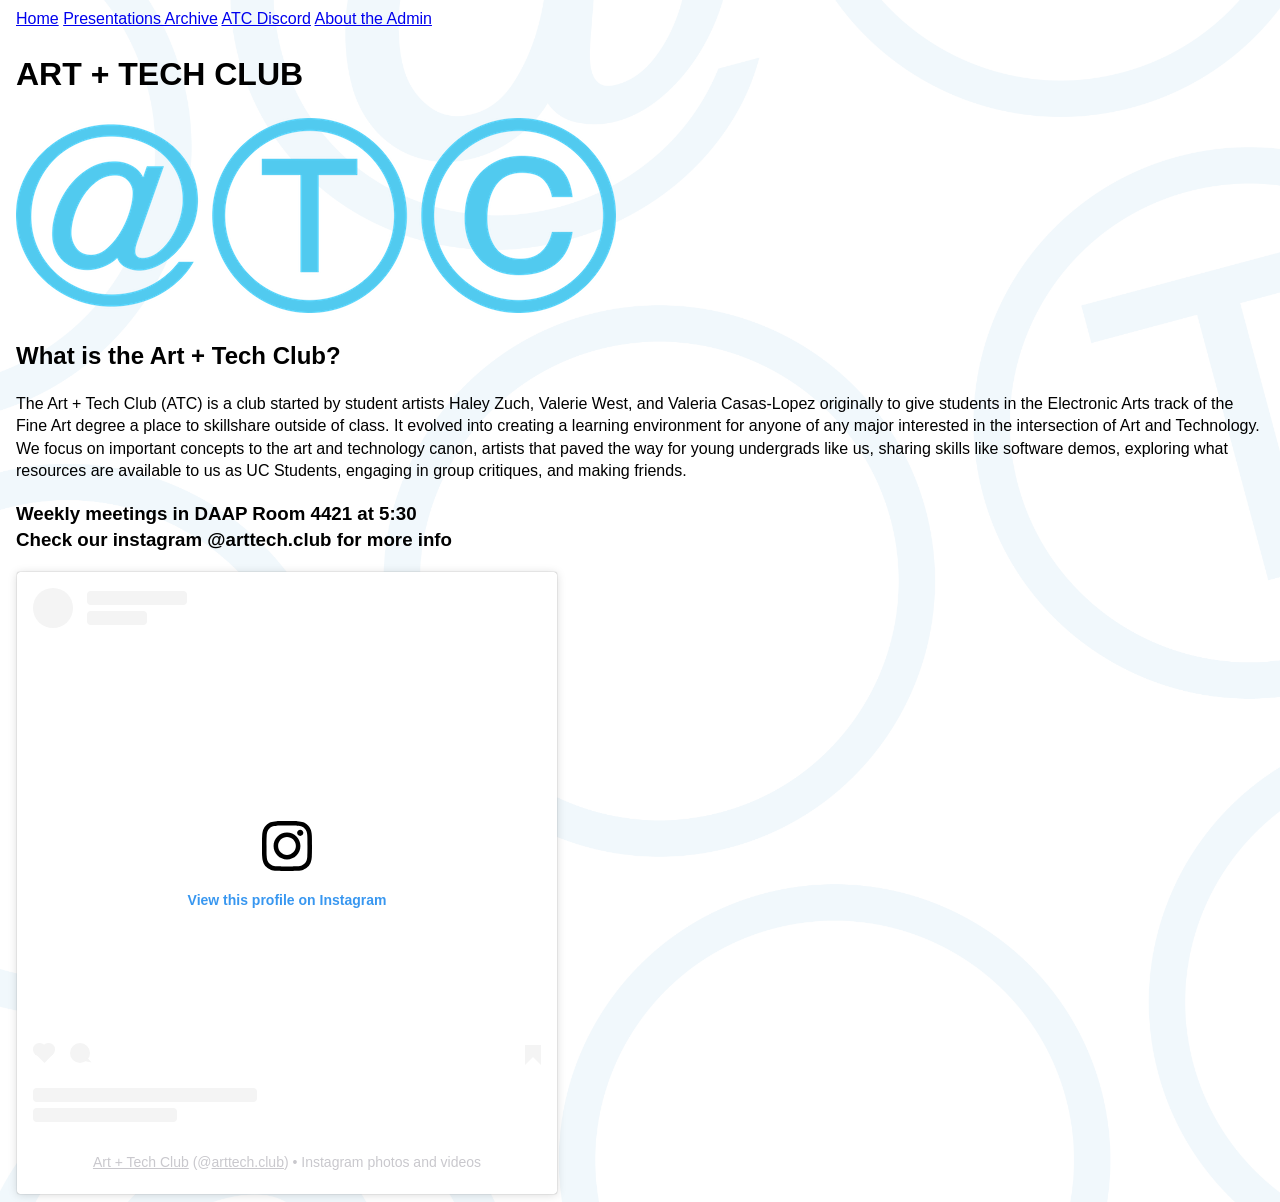
==== index.html @ 51775b5d "making it good" ====
<!DOCTYPE html>
<html lang="en">
<head>
    <meta charset="UTF-8">
    <meta name="viewport" content="width=device-width, initial-scale=1.0">
    <title>ATC</title>
    <link rel="stylesheet" href="reset.css">
    <link rel="stylesheet" href="styles.css">
</head>
<body>
<div class="page_organizer">
  <section class="grid-box">
    <a href="index.html" class="box">Home</a>
    <a href="presentations.html" class="box">Presentations Archive</a>
    <a href="discord.html" class="box">ATC Discord</a>
    <a href="admin.html" class="box">About the Admin</a>
  </section>
</div>

        <h1>ART + TECH CLUB</h1>
<div class="header_img">
    <img src="arttechclublogo.png">
</div>
    <h2>What is the Art + Tech Club?</h2>
    <p>The Art + Tech Club (ATC) is a club started by student artists Haley Zuch, Valerie West, and Valeria Casas-Lopez originally to give students in the Electronic Arts track of the Fine Art degree a place to skillshare outside of class. It evolved into creating a learning environment for anyone of any major interested in the intersection of Art and Technology. We focus on important concepts to the art and technology canon, artists that paved the way for young undergrads like us, sharing skills like software demos, exploring what resources are available to us as UC Students, engaging in group critiques, and making friends. </p>
    
    <nav>


<h3>Weekly meetings in DAAP Room 4421 at 5:30 <br> Check our instagram @arttech.club for more info
</h3>
<div class="instagram-embed">
<blockquote class="instagram-media" data-instgrm-permalink="https://www.instagram.com/arttech.club/?utm_source=ig_embed&amp;utm_campaign=loading" data-instgrm-version="14" style=" background:#FFF; border:0; border-radius:3px; box-shadow:0 0 1px 0 rgba(0,0,0,0.5),0 1px 10px 0 rgba(0,0,0,0.15); margin: 1px; max-width:540px; min-width:326px; padding:0; width:99.375%; width:-webkit-calc(100% - 2px); width:calc(100% - 2px);"><div style="padding:16px;"> <a href="https://www.instagram.com/arttech.club/?utm_source=ig_embed&amp;utm_campaign=loading" style=" background:#FFFFFF; line-height:0; padding:0 0; text-align:center; text-decoration:none; width:100%;" target="_blank"> <div style=" display: flex; flex-direction: row; align-items: center;"> <div style="background-color: #F4F4F4; border-radius: 50%; flex-grow: 0; height: 40px; margin-right: 14px; width: 40px;"></div> <div style="display: flex; flex-direction: column; flex-grow: 1; justify-content: center;"> <div style=" background-color: #F4F4F4; border-radius: 4px; flex-grow: 0; height: 14px; margin-bottom: 6px; width: 100px;"></div> <div style=" background-color: #F4F4F4; border-radius: 4px; flex-grow: 0; height: 14px; width: 60px;"></div></div></div><div style="padding: 19% 0;"></div> <div style="display:block; height:50px; margin:0 auto 12px; width:50px;"><svg width="50px" height="50px" viewBox="0 0 60 60" version="1.1" xmlns="https://www.w3.org/2000/svg" xmlns:xlink="https://www.w3.org/1999/xlink"><g stroke="none" stroke-width="1" fill="none" fill-rule="evenodd"><g transform="translate(-511.000000, -20.000000)" fill="#000000"><g><path d="M556.869,30.41 C554.814,30.41 553.148,32.076 553.148,34.131 C553.148,36.186 554.814,37.852 556.869,37.852 C558.924,37.852 560.59,36.186 560.59,34.131 C560.59,32.076 558.924,30.41 556.869,30.41 M541,60.657 C535.114,60.657 530.342,55.887 530.342,50 C530.342,44.114 535.114,39.342 541,39.342 C546.887,39.342 551.658,44.114 551.658,50 C551.658,55.887 546.887,60.657 541,60.657 M541,33.886 C532.1,33.886 524.886,41.1 524.886,50 C524.886,58.899 532.1,66.113 541,66.113 C549.9,66.113 557.115,58.899 557.115,50 C557.115,41.1 549.9,33.886 541,33.886 M565.378,62.101 C565.244,65.022 564.756,66.606 564.346,67.663 C563.803,69.06 563.154,70.057 562.106,71.106 C561.058,72.155 560.06,72.803 558.662,73.347 C557.607,73.757 556.021,74.244 553.102,74.378 C549.944,74.521 548.997,74.552 541,74.552 C533.003,74.552 532.056,74.521 528.898,74.378 C525.979,74.244 524.393,73.757 523.338,73.347 C521.94,72.803 520.942,72.155 519.894,71.106 C518.846,70.057 518.197,69.06 517.654,67.663 C517.244,66.606 516.755,65.022 516.623,62.101 C516.479,58.943 516.448,57.996 516.448,50 C516.448,42.003 516.479,41.056 516.623,37.899 C516.755,34.978 517.244,33.391 517.654,32.338 C518.197,30.938 518.846,29.942 519.894,28.894 C520.942,27.846 521.94,27.196 523.338,26.654 C524.393,26.244 525.979,25.756 528.898,25.623 C532.057,25.479 533.004,25.448 541,25.448 C548.997,25.448 549.943,25.479 553.102,25.623 C556.021,25.756 557.607,26.244 558.662,26.654 C560.06,27.196 561.058,27.846 562.106,28.894 C563.154,29.942 563.803,30.938 564.346,32.338 C564.756,33.391 565.244,34.978 565.378,37.899 C565.522,41.056 565.552,42.003 565.552,50 C565.552,57.996 565.522,58.943 565.378,62.101 M570.82,37.631 C570.674,34.438 570.167,32.258 569.425,30.349 C568.659,28.377 567.633,26.702 565.965,25.035 C564.297,23.368 562.623,22.342 560.652,21.575 C558.743,20.834 556.562,20.326 553.369,20.18 C550.169,20.033 549.148,20 541,20 C532.853,20 531.831,20.033 528.631,20.18 C525.438,20.326 523.257,20.834 521.349,21.575 C519.376,22.342 517.703,23.368 516.035,25.035 C514.368,26.702 513.342,28.377 512.574,30.349 C511.834,32.258 511.326,34.438 511.181,37.631 C511.035,40.831 511,41.851 511,50 C511,58.147 511.035,59.17 511.181,62.369 C511.326,65.562 511.834,67.743 512.574,69.651 C513.342,71.625 514.368,73.296 516.035,74.965 C517.703,76.634 519.376,77.658 521.349,78.425 C523.257,79.167 525.438,79.673 528.631,79.82 C531.831,79.965 532.853,80.001 541,80.001 C549.148,80.001 550.169,79.965 553.369,79.82 C556.562,79.673 558.743,79.167 560.652,78.425 C562.623,77.658 564.297,76.634 565.965,74.965 C567.633,73.296 568.659,71.625 569.425,69.651 C570.167,67.743 570.674,65.562 570.82,62.369 C570.966,59.17 571,58.147 571,50 C571,41.851 570.966,40.831 570.82,37.631"></path></g></g></g></svg></div><div style="padding-top: 8px;"> <div style=" color:#3897f0; font-family:Arial,sans-serif; font-size:14px; font-style:normal; font-weight:550; line-height:18px;">View this profile on Instagram</div></div><div style="padding: 12.5% 0;"></div> <div style="display: flex; flex-direction: row; margin-bottom: 14px; align-items: center;"><div> <div style="background-color: #F4F4F4; border-radius: 50%; height: 12.5px; width: 12.5px; transform: translateX(0px) translateY(7px);"></div> <div style="background-color: #F4F4F4; height: 12.5px; transform: rotate(-45deg) translateX(3px) translateY(1px); width: 12.5px; flex-grow: 0; margin-right: 14px; margin-left: 2px;"></div> <div style="background-color: #F4F4F4; border-radius: 50%; height: 12.5px; width: 12.5px; transform: translateX(9px) translateY(-18px);"></div></div><div style="margin-left: 8px;"> <div style=" background-color: #F4F4F4; border-radius: 50%; flex-grow: 0; height: 20px; width: 20px;"></div> <div style=" width: 0; height: 0; border-top: 2px solid transparent; border-left: 6px solid #f4f4f4; border-bottom: 2px solid transparent; transform: translateX(16px) translateY(-4px) rotate(30deg)"></div></div><div style="margin-left: auto;"> <div style=" width: 0px; border-top: 8px solid #F4F4F4; border-right: 8px solid transparent; transform: translateY(16px);"></div> <div style=" background-color: #F4F4F4; flex-grow: 0; height: 12px; width: 16px; transform: translateY(-4px);"></div> <div style=" width: 0; height: 0; border-top: 8px solid #F4F4F4; border-left: 8px solid transparent; transform: translateY(-4px) translateX(8px);"></div></div></div> <div style="display: flex; flex-direction: column; flex-grow: 1; justify-content: center; margin-bottom: 24px;"> <div style=" background-color: #F4F4F4; border-radius: 4px; flex-grow: 0; height: 14px; margin-bottom: 6px; width: 224px;"></div> <div style=" background-color: #F4F4F4; border-radius: 4px; flex-grow: 0; height: 14px; width: 144px;"></div></div></a><p style=" color:#c9c8cd; font-family:Arial,sans-serif; font-size:14px; line-height:17px; margin-bottom:0; margin-top:8px; overflow:hidden; padding:8px 0 7px; text-align:center; text-overflow:ellipsis; white-space:nowrap;"><a href="https://www.instagram.com/arttech.club/?utm_source=ig_embed&amp;utm_campaign=loading" style=" color:#c9c8cd; font-family:Arial,sans-serif; font-size:14px; font-style:normal; font-weight:normal; line-height:17px;" target="_blank">Art + Tech Club</a> (@<a href="https://www.instagram.com/arttech.club/?utm_source=ig_embed&amp;utm_campaign=loading" style=" color:#c9c8cd; font-family:Arial,sans-serif; font-size:14px; font-style:normal; font-weight:normal; line-height:17px;" target="_blank">arttech.club</a>) • Instagram photos and videos</p></div></blockquote>
<script async src="//www.instagram.com/embed.js"></script>
</div>
</nav>
</body>
</html>
---- styles.css ----
body {
  font-family: Helvetica, Arial sans-serif;
  line-height: 1.4;
  background-image: url('atc_background.png');
  background-size: cover;
  background-repeat: repeat;
  background-position: center;
  padding: 0 0.5rem;
}

.wrapper {
  max-width: 1500px;
  margin: 2rem auto;
  background-color: rgba(8
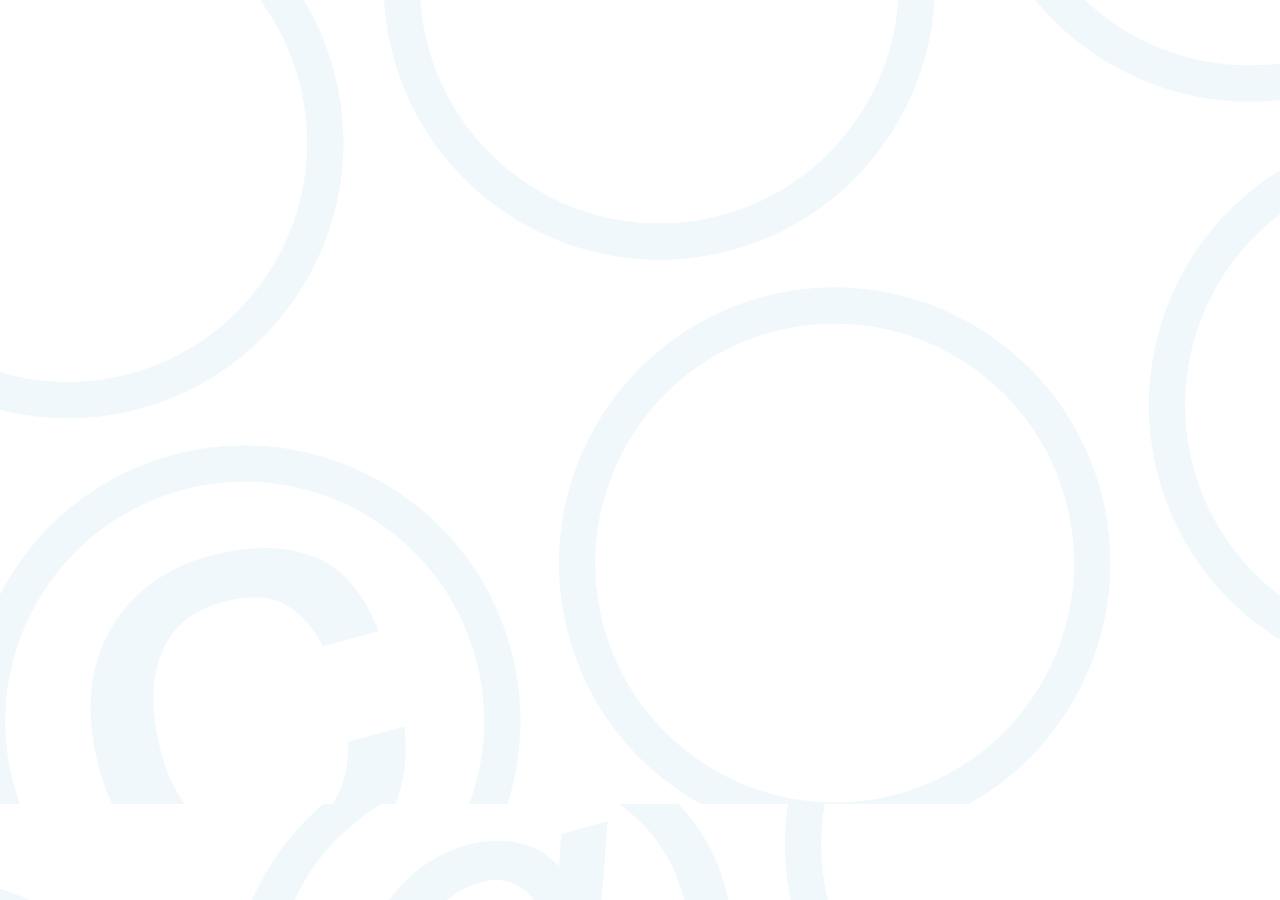
==== commit 4856ba4f: "finishing touches" ====
--- a/index.html
+++ b/index.html
@@ -9,30 +9,4 @@
 </head>
 <body>
 <div class="page_organizer">
-  <section class="grid-box">
-    <a href="index.html" class="box">Home</a>
-    <a href="presentations.html" class="box">Presentations Archive</a>
-    <a href="discord.html" class="box">ATC Discord</a>
-    <a href="admin.html" class="box">About the Admin</a>
-  </section>
-</div>
-
-        <h1>ART + TECH CLUB</h1>
-<div class="header_img">
-    <img src="arttechclublogo.png">
-</div>
-    <h2>What is the Art + Tech Club?</h2>
-    <p>The Art + Tech Club (ATC) is a club started by student artists Haley Zuch, Valerie West, and Valeria Casas-Lopez originally to give students in the Electronic Arts track of the Fine Art degree a place to skillshare outside of class. It evolved into creating a learning environment for anyone of any major interested in the intersection of Art and Technology. We focus on important concepts to the art and technology canon, artists that paved the way for young undergrads like us, sharing skills like software demos, exploring what resources are available to us as UC Students, engaging in group critiques, and making friends. </p>
-    
-    <nav>
-
-
-<h3>Weekly meetings in DAAP Room 4421 at 5:30 <br> Check our instagram @arttech.club for more info
-</h3>
-<div class="instagram-embed">
-<blockquote class="instagram-media" data-instgrm-permalink="https://www.instagram.com/arttech.club/?utm_source=ig_embed&amp;utm_campaign=loading" data-instgrm-version="14" style=" background:#FFF; border:0; border-radius:3px; box-shadow:0 0 1px 0 rgba(0,0,0,0.5),0 1px 10px 0 rgba(0,0,0,0.15); margin: 1px; max-width:540px; min-width:326px; padding:0; width:99.375%; width:-webkit-calc(100% - 2px); width:calc(100% - 2px);"><div style="padding:16px;"> <a href="https://www.instagram.com/arttech.club/?utm_source=ig_embed&amp;utm_campaign=loading" style=" background:#FFFFFF; line-height:0; padding:0 0; text-align:center; text-decoration:none; width:100%;" target="_blank"> <div style=" display: flex; flex-direction: row; align-items: center;"> <div style="background-color: #F4F4F4; border-radius: 50%; flex-grow: 0; height: 40px; margin-right: 14px; width: 40px;"></div> <div style="display: flex; flex-direction: column; flex-grow: 1; justify-content: center;"> <div style=" background-color: #F4F4F4; border-radius: 4px; flex-grow: 0; height: 14px; margin-bottom: 6px; width: 100px;"></div> <div style=" background-color: #F4F4F4; border-radius: 4px; flex-grow: 0; height: 14px; width: 60px;"></div></div></div><div style="padding: 19% 0;"></div> <div style="display:block; height:50px; margin:0 auto 12px; width:50px;"><svg width="50px" height="50px" viewBox="0 0 60 60" version="1.1" xmlns="https://www.w3.org/2000/svg" xmlns:xlink="https://www.w3.org/1999/xlink"><g stroke="none" stroke-width="1" fill="none" fill-rule="evenodd"><g transform="translate(-511.000000, -20.000000)" fill="#000000"><g><path d="M556.869,30.41 C554.814,30.41 553.148,32.076 553.148,34.131 C553.148,36.186 554.814,37.852 556.869,37.852 C558.924,37.852 560.59,36.186 560.59,34.131 C560.59,32.076 558.924,30.41 556.869,30.41 M541,60.657 C535.114,60.657 530.342,55.887 530.342,50 C530.342,44.114 535.114,39.342 541,39.342 C546.887,39.342 551.658,44.114 551.658,50 C551.658,55.887 546.887,60.657 541,60.657 M541,33.886 C532.1,33.886 524.886,41.1 524.886,50 C524.886,58.899 532.1,66.113 541,66.113 C549.9,66.113 557.115,58.899 557.115,50 C557.115,41.1 549.9,33.886 541,33.886 M565.378,62.101 C565.244,65.022 564.756,66.606 564.346,67.663 C563.803,69.06 563.154,70.057 562.106,71.106 C561.058,72.155 560.06,72.803 558.662,73.347 C557.607,73.757 556.021,74.244 553.102,74.378 C549.944,74.521 548.997,74.552 541,74.552 C533.003,74.552 532.056,74.521 528.898,74.378 C525.979,74.244 524.393,73.757 523.338,73.347 C521.94,72.803 520.942,72.155 519.894,71.106 C518.846,70.057 518.197,69.06 517.654,67.663 C517.244,66.606 516.755,65.022 516.623,62.101 C516.479,58.943 516.448,57.996 516.448,50 C516.448,42.003 516.479,41.056 516.623,37.899 C516.755,34.978 517.244,33.391 517.654,32.338 C518.197,30.938 518.846,29.942 519.894,28.894 C520.942,27.846 521.94,27.196 523.338,26.654 C524.393,26.244 525.979,25.756 528.898,25.623 C532.057,25.479 533.004,25.448 541,25.448 C548.997,25.448 549.943,25.479 553.102,25.623 C556.021,25.756 557.607,26.244 558.662,26.654 C560.06,27.196 561.058,27.846 562.106,28.894 C563.154,29.942 563.803,30.938 564.346,32.338 C564.756,33.391 565.244,34.978 565.378,37.899 C565.522,41.056 565.552,42.003 565.552,50 C565.552,57.996 565.522,58.943 565.378,62.101 M570.82,37.631 C570.674,34.438 570.167,32.258 569.425,30.349 C568.659,28.377 567.633,26.702 565.965,25.035 C564.297,23.368 562.623,22.342 560.652,21.575 C558.743,20.834 556.562,20.326 553.369,20.18 C550.169,20.033 549.148,20 541,20 C532.853,20 531.831,20.033 528.631,20.18 C525.438,20.326 523.257,20.834 521.349,21.575 C519.376,22.342 517.703,23.368 516.035,25.035 C514.368,26.702 513.342,28.377 512.574,30.349 C511.834,32.258 511.326,34.438 511.181,37.631 C511.035,40.831 511,41.851 511,50 C511,58.147 511.035,59.17 511.181,62.369 C511.326,65.562 511.834,67.743 512.574,69.651 C513.342,71.625 514.368,73.296 516.035,74.965 C517.703,76.634 519.376,77.658 521.349,78.425 C523.257,79.167 525.438,79.673 528.631,79.82 C531.831,79.965 532.853,80.001 541,80.001 C549.148,80.001 550.169,79.965 553.369,79.82 C556.562,79.673 558.743,79.167 560.652,78.425 C562.623,77.658 564.297,76.634 565.965,74.965 C567.633,73.296 568.659,71.625 569.425,69.651 C570.167,67.743 570.674,65.562 570.82,62.369 C570.966,59.17 571,58.147 571,50 C571,41.851 570.966,40.831 570.82,37.631"></path></g></g></g></svg></div><div style="padding-top: 8px;"> <div style=" color:#3897f0; font-family:Arial,sans-serif; font-size:14px; font-style:normal; font-weight:550; line-height:18px;">View this profile on Instagram</div></div><div style="padding: 12.5% 0;"></div> <div style="display: flex; flex-direction: row; margin-bottom: 14px; align-items: center;"><div> <div style="background-color: #F4F4F4; border-radius: 50%; height: 12.5px; width: 12.5px; transform: translateX(0px) translateY(7px);"></div> <div style="background-color: #F4F4F4; height: 12.5px; transform: rotate(-45deg) translateX(3px) translateY(1px); width: 12.5px; flex-grow: 0; margin-right: 14px; margin-left: 2px;"></div> <div style="background-color: #F4F4F4; border-radius: 50%; height: 12.5px; width: 12.5px; transform: translateX(9px) translateY(-18px);"></div></div><div style="margin-left: 8px;"> <div style=" background-color: #F4F4F4; border-radius: 50%; flex-grow: 0; height: 20px; width: 20px;"></div> <div style=" width: 0; height: 0; border-top: 2px solid transparent; border-left: 6px solid #f4f4f4; border-bottom: 2px solid transparent; transform: translateX(16px) translateY(-4px) rotate(30deg)"></div></div><div style="margin-left: auto;"> <div style=" width: 0px; border-top: 8px solid #F4F4F4; border-right: 8px solid transparent; transform: translateY(16px);"></div> <div style=" background-color: #F4F4F4; flex-grow: 0; height: 12px; width: 16px; transform: translateY(-4px);"></div> <div style=" width: 0; height: 0; border-top: 8px solid #F4F4F4; border-left: 8px solid transparent; transform: translateY(-4px) translateX(8px);"></div></div></div> <div style="display: flex; flex-direction: column; flex-grow: 1; justify-content: center; margin-bottom: 24px;"> <div style=" background-color: #F4F4F4; border-radius: 4px; flex-grow: 0; height: 14px; margin-bottom: 6px; width: 224px;"></div> <div style=" background-color: #F4F4F4; border-radius: 4px; flex-grow: 0; height: 14px; width: 144px;"></div></div></a><p style=" color:#c9c8cd; font-family:Arial,sans-serif; font-size:14px; line-height:17px; margin-bottom:0; margin-top:8px; overflow:hidden; padding:8px 0 7px; text-align:center; text-overflow:ellipsis; white-space:nowrap;"><a href="https://www.instagram.com/arttech.club/?utm_source=ig_embed&amp;utm_campaign=loading" style=" color:#c9c8cd; font-family:Arial,sans-serif; font-size:14px; font-style:normal; font-weight:normal; line-height:17px;" target="_blank">Art + Tech Club</a> (@<a href="https://www.instagram.com/arttech.club/?utm_source=ig_embed&amp;utm_campaign=loading" style=" color:#c9c8cd; font-family:Arial,sans-serif; font-size:14px; font-style:normal; font-weight:normal; line-height:17px;" target="_blank">arttech.club</a>) • Instagram photos and videos</p></div></blockquote>
-<script async src="//www.instagram.com/embed.js"></script>
-</div>
-</nav>
-</body>
-</html>+  <section class="grid-box
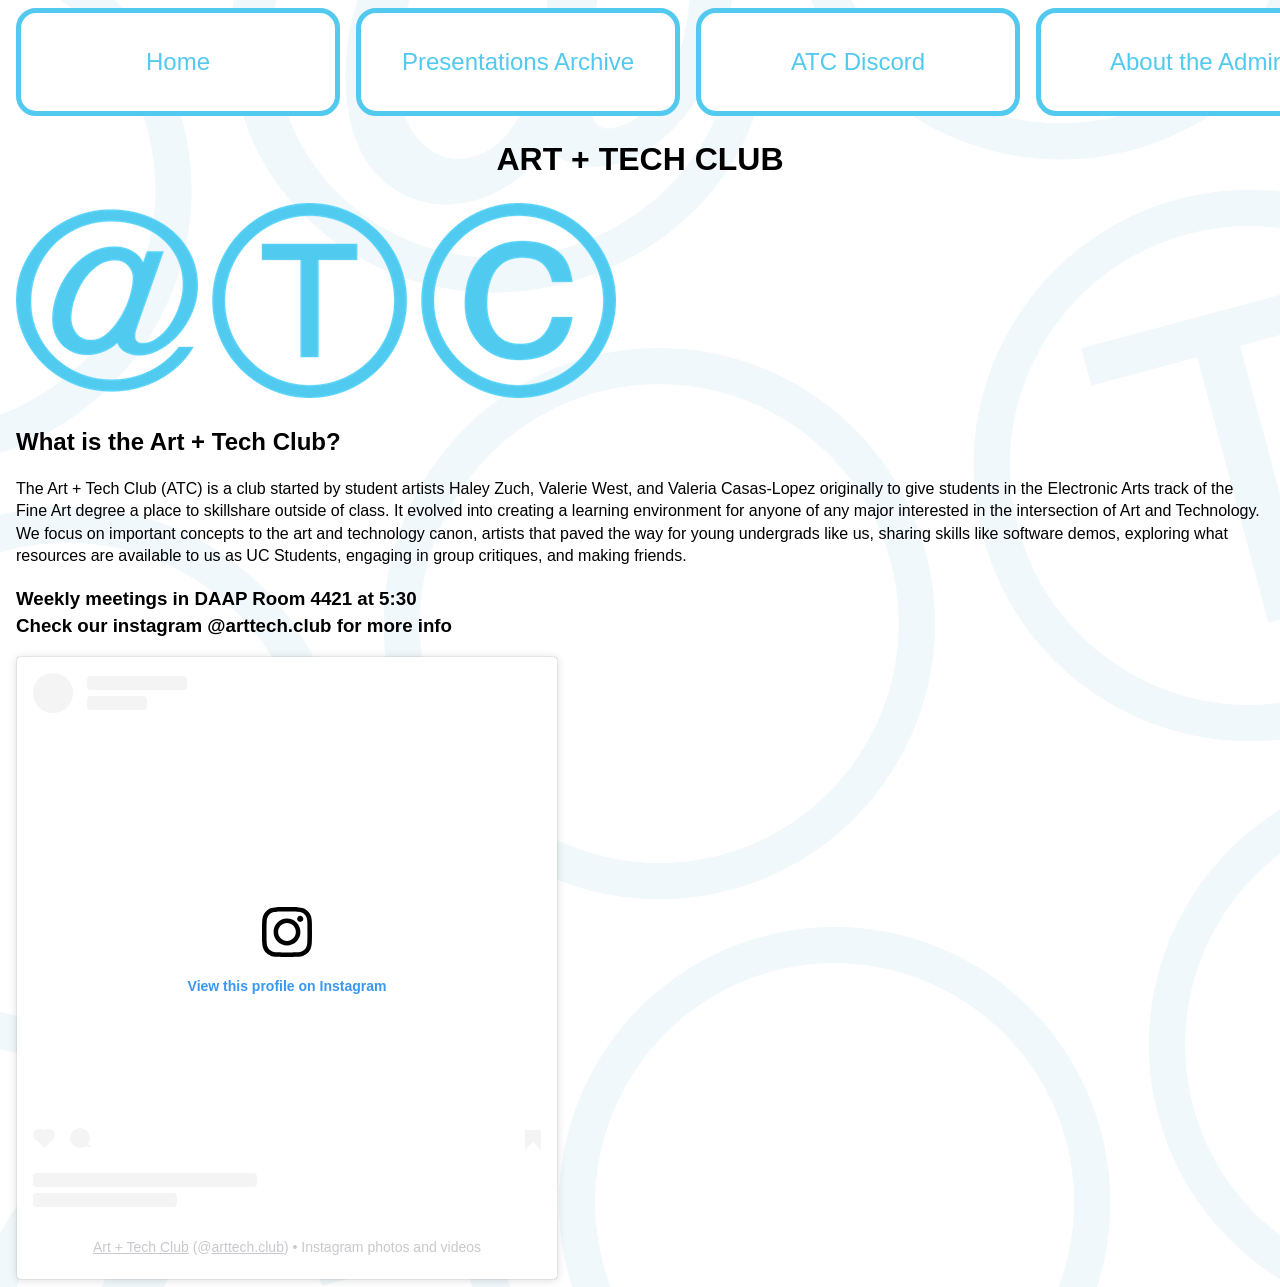
==== commit 979f33dc: "last" ====
--- a/index.html
+++ b/index.html
@@ -9,4 +9,30 @@
 </head>
 <body>
 <div class="page_organizer">
-  <section class="grid-box+  <section class="grid-box">
+    <a href="index.html" class="box">Home</a>
+    <a href="presentations.html" class="box">Presentations Archive</a>
+    <a href="discord.html" class="box">ATC Discord</a>
+    <a href="admin.html" class="box">About the Admin</a>
+  </section>
+</div>
+
+        <h1>ART + TECH CLUB</h1>
+<div class="header_img">
+    <img src="arttechclublogo.png">
+</div>
+    <h2>What is the Art + Tech Club?</h2>
+    <p>The Art + Tech Club (ATC) is a club started by student artists Haley Zuch, Valerie West, and Valeria Casas-Lopez originally to give students in the Electronic Arts track of the Fine Art degree a place to skillshare outside of class. It evolved into creating a learning environment for anyone of any major interested in the intersection of Art and Technology. We focus on important concepts to the art and technology canon, artists that paved the way for young undergrads like us, sharing skills like software demos, exploring what resources are available to us as UC Students, engaging in group critiques, and making friends. </p>
+    
+    <nav>
+
+
+<h3>Weekly meetings in DAAP Room 4421 at 5:30 <br> Check our instagram @arttech.club for more info
+</h3>
+<div class="instagram-embed">
+<blockquote class="instagram-media" data-instgrm-permalink="https://www.instagram.com/arttech.club/?utm_source=ig_embed&amp;utm_campaign=loading" data-instgrm-version="14" style=" background:#FFF; border:0; border-radius:3px; box-shadow:0 0 1px 0 rgba(0,0,0,0.5),0 1px 10px 0 rgba(0,0,0,0.15); margin: 1px; max-width:540px; min-width:326px; padding:0; width:99.375%; width:-webkit-calc(100% - 2px); width:calc(100% - 2px);"><div style="padding:16px;"> <a href="https://www.instagram.com/arttech.club/?utm_source=ig_embed&amp;utm_campaign=loading" style=" background:#FFFFFF; line-height:0; padding:0 0; text-align:center; text-decoration:none; width:100%;" target="_blank"> <div style=" display: flex; flex-direction: row; align-items: center;"> <div style="background-color: #F4F4F4; border-radius: 50%; flex-grow: 0; height: 40px; margin-right: 14px; width: 40px;"></div> <div style="display: flex; flex-direction: column; flex-grow: 1; justify-content: center;"> <div style=" background-color: #F4F4F4; border-radius: 4px; flex-grow: 0; height: 14px; margin-bottom: 6px; width: 100px;"></div> <div style=" background-color: #F4F4F4; border-radius: 4px; flex-grow: 0; height: 14px; width: 60px;"></div></div></div><div style="padding: 19% 0;"></div> <div style="display:block; height:50px; margin:0 auto 12px; width:50px;"><svg width="50px" height="50px" viewBox="0 0 60 60" version="1.1" xmlns="https://www.w3.org/2000/svg" xmlns:xlink="https://www.w3.org/1999/xlink"><g stroke="none" stroke-width="1" fill="none" fill-rule="evenodd"><g transform="translate(-511.000000, -20.000000)" fill="#000000"><g><path d="M556.869,30.41 C554.814,30.41 553.148,32.076 553.148,34.131 C553.148,36.186 554.814,37.852 556.869,37.852 C558.924,37.852 560.59,36.186 560.59,34.131 C560.59,32.076 558.924,30.41 556.869,30.41 M541,60.657 C535.114,60.657 530.342,55.887 530.342,50 C530.342,44.114 535.114,39.342 541,39.342 C546.887,39.342 551.658,44.114 551.658,50 C551.658,55.887 546.887,60.657 541,60.657 M541,33.886 C532.1,33.886 524.886,41.1 524.886,50 C524.886,58.899 532.1,66.113 541,66.113 C549.9,66.113 557.115,58.899 557.115,50 C557.115,41.1 549.9,33.886 541,33.886 M565.378,62.101 C565.244,65.022 564.756,66.606 564.346,67.663 C563.803,69.06 563.154,70.057 562.106,71.106 C561.058,72.155 560.06,72.803 558.662,73.347 C557.607,73.757 556.021,74.244 553.102,74.378 C549.944,74.521 548.997,74.552 541,74.552 C533.003,74.552 532.056,74.521 528.898,74.378 C525.979,74.244 524.393,73.757 523.338,73.347 C521.94,72.803 520.942,72.155 519.894,71.106 C518.846,70.057 518.197,69.06 517.654,67.663 C517.244,66.606 516.755,65.022 516.623,62.101 C516.479,58.943 516.448,57.996 516.448,50 C516.448,42.003 516.479,41.056 516.623,37.899 C516.755,34.978 517.244,33.391 517.654,32.338 C518.197,30.938 518.846,29.942 519.894,28.894 C520.942,27.846 521.94,27.196 523.338,26.654 C524.393,26.244 525.979,25.756 528.898,25.623 C532.057,25.479 533.004,25.448 541,25.448 C548.997,25.448 549.943,25.479 553.102,25.623 C556.021,25.756 557.607,26.244 558.662,26.654 C560.06,27.196 561.058,27.846 562.106,28.894 C563.154,29.942 563.803,30.938 564.346,32.338 C564.756,33.391 565.244,34.978 565.378,37.899 C565.522,41.056 565.552,42.003 565.552,50 C565.552,57.996 565.522,58.943 565.378,62.101 M570.82,37.631 C570.674,34.438 570.167,32.258 569.425,30.349 C568.659,28.377 567.633,26.702 565.965,25.035 C564.297,23.368 562.623,22.342 560.652,21.575 C558.743,20.834 556.562,20.326 553.369,20.18 C550.169,20.033 549.148,20 541,20 C532.853,20 531.831,20.033 528.631,20.18 C525.438,20.326 523.257,20.834 521.349,21.575 C519.376,22.342 517.703,23.368 516.035,25.035 C514.368,26.702 513.342,28.377 512.574,30.349 C511.834,32.258 511.326,34.438 511.181,37.631 C511.035,40.831 511,41.851 511,50 C511,58.147 511.035,59.17 511.181,62.369 C511.326,65.562 511.834,67.743 512.574,69.651 C513.342,71.625 514.368,73.296 516.035,74.965 C517.703,76.634 519.376,77.658 521.349,78.425 C523.257,79.167 525.438,79.673 528.631,79.82 C531.831,79.965 532.853,80.001 541,80.001 C549.148,80.001 550.169,79.965 553.369,79.82 C556.562,79.673 558.743,79.167 560.652,78.425 C562.623,77.658 564.297,76.634 565.965,74.965 C567.633,73.296 568.659,71.625 569.425,69.651 C570.167,67.743 570.674,65.562 570.82,62.369 C570.966,59.17 571,58.147 571,50 C571,41.851 570.966,40.831 570.82,37.631"></path></g></g></g></svg></div><div style="padding-top: 8px;"> <div style=" color:#3897f0; font-family:Arial,sans-serif; font-size:14px; font-style:normal; font-weight:550; line-height:18px;">View this profile on Instagram</div></div><div style="padding: 12.5% 0;"></div> <div style="display: flex; flex-direction: row; margin-bottom: 14px; align-items: center;"><div> <div style="background-color: #F4F4F4; border-radius: 50%; height: 12.5px; width: 12.5px; transform: translateX(0px) translateY(7px);"></div> <div style="background-color: #F4F4F4; height: 12.5px; transform: rotate(-45deg) translateX(3px) translateY(1px); width: 12.5px; flex-grow: 0; margin-right: 14px; margin-left: 2px;"></div> <div style="background-color: #F4F4F4; border-radius: 50%; height: 12.5px; width: 12.5px; transform: translateX(9px) translateY(-18px);"></div></div><div style="margin-left: 8px;"> <div style=" background-color: #F4F4F4; border-radius: 50%; flex-grow: 0; height: 20px; width: 20px;"></div> <div style=" width: 0; height: 0; border-top: 2px solid transparent; border-left: 6px solid #f4f4f4; border-bottom: 2px solid transparent; transform: translateX(16px) translateY(-4px) rotate(30deg)"></div></div><div style="margin-left: auto;"> <div style=" width: 0px; border-top: 8px solid #F4F4F4; border-right: 8px solid transparent; transform: translateY(16px);"></div> <div style=" background-color: #F4F4F4; flex-grow: 0; height: 12px; width: 16px; transform: translateY(-4px);"></div> <div style=" width: 0; height: 0; border-top: 8px solid #F4F4F4; border-left: 8px solid transparent; transform: translateY(-4px) translateX(8px);"></div></div></div> <div style="display: flex; flex-direction: column; flex-grow: 1; justify-content: center; margin-bottom: 24px;"> <div style=" background-color: #F4F4F4; border-radius: 4px; flex-grow: 0; height: 14px; margin-bottom: 6px; width: 224px;"></div> <div style=" background-color: #F4F4F4; border-radius: 4px; flex-grow: 0; height: 14px; width: 144px;"></div></div></a><p style=" color:#c9c8cd; font-family:Arial,sans-serif; font-size:14px; line-height:17px; margin-bottom:0; margin-top:8px; overflow:hidden; padding:8px 0 7px; text-align:center; text-overflow:ellipsis; white-space:nowrap;"><a href="https://www.instagram.com/arttech.club/?utm_source=ig_embed&amp;utm_campaign=loading" style=" color:#c9c8cd; font-family:Arial,sans-serif; font-size:14px; font-style:normal; font-weight:normal; line-height:17px;" target="_blank">Art + Tech Club</a> (@<a href="https://www.instagram.com/arttech.club/?utm_source=ig_embed&amp;utm_campaign=loading" style=" color:#c9c8cd; font-family:Arial,sans-serif; font-size:14px; font-style:normal; font-weight:normal; line-height:17px;" target="_blank">arttech.club</a>) • Instagram photos and videos</p></div></blockquote>
+<script async src="//www.instagram.com/embed.js"></script>
+</div>
+</nav>
+</body>
+</html>
--- a/styles.css
+++ b/styles.css
@@ -11,4 +11,59 @@
 .wrapper {
   max-width: 1500px;
   margin: 2rem auto;
-  background-color: rgba(8+  background-color: rgba(82, 201, 239, 1);
+  min-height: 100vh;
+  border-radius: 20px;
+  padding: 1rem 1rem;
+}
+
+.subwrap {
+  max-width: auto;
+  margin: 2rem auto;
+  background-color: rgba(255, 255, 255, 0.65);
+  min-height: auto;
+  border-radius: 20px;
+  padding: 1rem 1rem;
+  padding-left: 1rem;
+  padding-inline-start: 3ch;
+
+}
+
+h1 {
+  text-align: center;
+}
+
+.header_img {
+  display: block;
+  margin: 0 auto;
+}
+
+.page_organizer {
+  display: grid;
+  grid-template-columns: 3fr 1fr;
+  gap: 1rem;
+
+
+}
+
+.grid-box {
+  display: flex;
+  justify-content: center;
+  gap: 1rem;
+  width: fit-content;
+  margin: 0 auto;
+}
+
+.box {
+  width: 250px;
+  padding: 2rem;
+  background-color: rgba(255, 255, 255, 1);
+  text-align: center;
+  font-family: Arial, Helvetica, sans-serif;
+  font-size: x-large;
+  text-decoration: none;
+  color: rgba(82, 201, 239, 1);
+  border-radius: 20px;
+  border: 5px solid rgba(82, 201, 239, 1);
+}
+
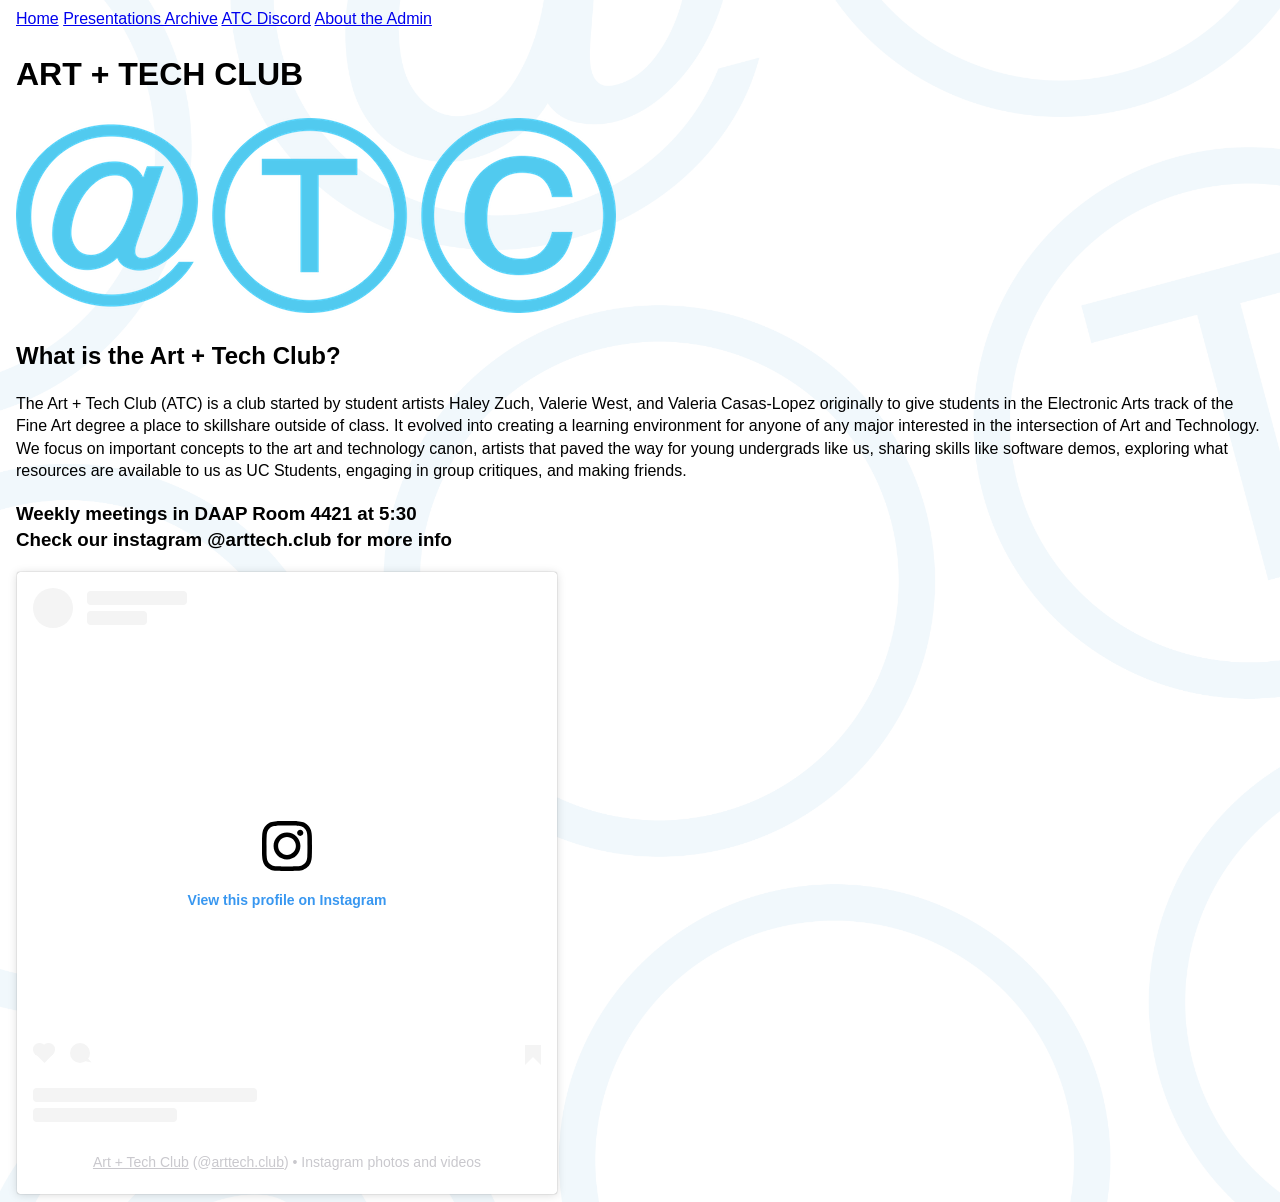
==== commit e97849e6: "final moments" ====
--- a/index.html
+++ b/index.html
@@ -8,6 +8,7 @@
     <link rel="stylesheet" href="styles.css">
 </head>
 <body>
+
 <div class="page_organizer">
   <section class="grid-box">
     <a href="index.html" class="box">Home</a>
@@ -16,16 +17,15 @@
     <a href="admin.html" class="box">About the Admin</a>
   </section>
 </div>
-
-        <h1>ART + TECH CLUB</h1>
-<div class="header_img">
+<main>
+<h1>ART + TECH CLUB</h1>
     <img src="arttechclublogo.png">
-</div>
     <h2>What is the Art + Tech Club?</h2>
     <p>The Art + Tech Club (ATC) is a club started by student artists Haley Zuch, Valerie West, and Valeria Casas-Lopez originally to give students in the Electronic Arts track of the Fine Art degree a place to skillshare outside of class. It evolved into creating a learning environment for anyone of any major interested in the intersection of Art and Technology. We focus on important concepts to the art and technology canon, artists that paved the way for young undergrads like us, sharing skills like software demos, exploring what resources are available to us as UC Students, engaging in group critiques, and making friends. </p>
     
-    <nav>
+</main>
 
+<footer>
 
 <h3>Weekly meetings in DAAP Room 4421 at 5:30 <br> Check our instagram @arttech.club for more info
 </h3>
@@ -33,6 +33,6 @@
 <blockquote class="instagram-media" data-instgrm-permalink="https://www.instagram.com/arttech.club/?utm_source=ig_embed&amp;utm_campaign=loading" data-instgrm-version="14" style=" background:#FFF; border:0; border-radius:3px; box-shadow:0 0 1px 0 rgba(0,0,0,0.5),0 1px 10px 0 rgba(0,0,0,0.15); margin: 1px; max-width:540px; min-width:326px; padding:0; width:99.375%; width:-webkit-calc(100% - 2px); width:calc(100% - 2px);"><div style="padding:16px;"> <a href="https://www.instagram.com/arttech.club/?utm_source=ig_embed&amp;utm_campaign=loading" style=" background:#FFFFFF; line-height:0; padding:0 0; text-align:center; text-decoration:none; width:100%;" target="_blank"> <div style=" display: flex; flex-direction: row; align-items: center;"> <div style="background-color: #F4F4F4; border-radius: 50%; flex-grow: 0; height: 40px; margin-right: 14px; width: 40px;"></div> <div style="display: flex; flex-direction: column; flex-grow: 1; justify-content: center;"> <div style=" background-color: #F4F4F4; border-radius: 4px; flex-grow: 0; height: 14px; margin-bottom: 6px; width: 100px;"></div> <div style=" background-color: #F4F4F4; border-radius: 4px; flex-grow: 0; height: 14px; width: 60px;"></div></div></div><div style="padding: 19% 0;"></div> <div style="display:block; height:50px; margin:0 auto 12px; width:50px;"><svg width="50px" height="50px" viewBox="0 0 60 60" version="1.1" xmlns="https://www.w3.org/2000/svg" xmlns:xlink="https://www.w3.org/1999/xlink"><g stroke="none" stroke-width="1" fill="none" fill-rule="evenodd"><g transform="translate(-511.000000, -20.000000)" fill="#000000"><g><path d="M556.869,30.41 C554.814,30.41 553.148,32.076 553.148,34.131 C553.148,36.186 554.814,37.852 556.869,37.852 C558.924,37.852 560.59,36.186 560.59,34.131 C560.59,32.076 558.924,30.41 556.869,30.41 M541,60.657 C535.114,60.657 530.342,55.887 530.342,50 C530.342,44.114 535.114,39.342 541,39.342 C546.887,39.342 551.658,44.114 551.658,50 C551.658,55.887 546.887,60.657 541,60.657 M541,33.886 C532.1,33.886 524.886,41.1 524.886,50 C524.886,58.899 532.1,66.113 541,66.113 C549.9,66.113 557.115,58.899 557.115,50 C557.115,41.1 549.9,33.886 541,33.886 M565.378,62.101 C565.244,65.022 564.756,66.606 564.346,67.663 C563.803,69.06 563.154,70.057 562.106,71.106 C561.058,72.155 560.06,72.803 558.662,73.347 C557.607,73.757 556.021,74.244 553.102,74.378 C549.944,74.521 548.997,74.552 541,74.552 C533.003,74.552 532.056,74.521 528.898,74.378 C525.979,74.244 524.393,73.757 523.338,73.347 C521.94,72.803 520.942,72.155 519.894,71.106 C518.846,70.057 518.197,69.06 517.654,67.663 C517.244,66.606 516.755,65.022 516.623,62.101 C516.479,58.943 516.448,57.996 516.448,50 C516.448,42.003 516.479,41.056 516.623,37.899 C516.755,34.978 517.244,33.391 517.654,32.338 C518.197,30.938 518.846,29.942 519.894,28.894 C520.942,27.846 521.94,27.196 523.338,26.654 C524.393,26.244 525.979,25.756 528.898,25.623 C532.057,25.479 533.004,25.448 541,25.448 C548.997,25.448 549.943,25.479 553.102,25.623 C556.021,25.756 557.607,26.244 558.662,26.654 C560.06,27.196 561.058,27.846 562.106,28.894 C563.154,29.942 563.803,30.938 564.346,32.338 C564.756,33.391 565.244,34.978 565.378,37.899 C565.522,41.056 565.552,42.003 565.552,50 C565.552,57.996 565.522,58.943 565.378,62.101 M570.82,37.631 C570.674,34.438 570.167,32.258 569.425,30.349 C568.659,28.377 567.633,26.702 565.965,25.035 C564.297,23.368 562.623,22.342 560.652,21.575 C558.743,20.834 556.562,20.326 553.369,20.18 C550.169,20.033 549.148,20 541,20 C532.853,20 531.831,20.033 528.631,20.18 C525.438,20.326 523.257,20.834 521.349,21.575 C519.376,22.342 517.703,23.368 516.035,25.035 C514.368,26.702 513.342,28.377 512.574,30.349 C511.834,32.258 511.326,34.438 511.181,37.631 C511.035,40.831 511,41.851 511,50 C511,58.147 511.035,59.17 511.181,62.369 C511.326,65.562 511.834,67.743 512.574,69.651 C513.342,71.625 514.368,73.296 516.035,74.965 C517.703,76.634 519.376,77.658 521.349,78.425 C523.257,79.167 525.438,79.673 528.631,79.82 C531.831,79.965 532.853,80.001 541,80.001 C549.148,80.001 550.169,79.965 553.369,79.82 C556.562,79.673 558.743,79.167 560.652,78.425 C562.623,77.658 564.297,76.634 565.965,74.965 C567.633,73.296 568.659,71.625 569.425,69.651 C570.167,67.743 570.674,65.562 570.82,62.369 C570.966,59.17 571,58.147 571,50 C571,41.851 570.966,40.831 570.82,37.631"></path></g></g></g></svg></div><div style="padding-top: 8px;"> <div style=" color:#3897f0; font-family:Arial,sans-serif; font-size:14px; font-style:normal; font-weight:550; line-height:18px;">View this profile on Instagram</div></div><div style="padding: 12.5% 0;"></div> <div style="display: flex; flex-direction: row; margin-bottom: 14px; align-items: center;"><div> <div style="background-color: #F4F4F4; border-radius: 50%; height: 12.5px; width: 12.5px; transform: translateX(0px) translateY(7px);"></div> <div style="background-color: #F4F4F4; height: 12.5px; transform: rotate(-45deg) translateX(3px) translateY(1px); width: 12.5px; flex-grow: 0; margin-right: 14px; margin-left: 2px;"></div> <div style="background-color: #F4F4F4; border-radius: 50%; height: 12.5px; width: 12.5px; transform: translateX(9px) translateY(-18px);"></div></div><div style="margin-left: 8px;"> <div style=" background-color: #F4F4F4; border-radius: 50%; flex-grow: 0; height: 20px; width: 20px;"></div> <div style=" width: 0; height: 0; border-top: 2px solid transparent; border-left: 6px solid #f4f4f4; border-bottom: 2px solid transparent; transform: translateX(16px) translateY(-4px) rotate(30deg)"></div></div><div style="margin-left: auto;"> <div style=" width: 0px; border-top: 8px solid #F4F4F4; border-right: 8px solid transparent; transform: translateY(16px);"></div> <div style=" background-color: #F4F4F4; flex-grow: 0; height: 12px; width: 16px; transform: translateY(-4px);"></div> <div style=" width: 0; height: 0; border-top: 8px solid #F4F4F4; border-left: 8px solid transparent; transform: translateY(-4px) translateX(8px);"></div></div></div> <div style="display: flex; flex-direction: column; flex-grow: 1; justify-content: center; margin-bottom: 24px;"> <div style=" background-color: #F4F4F4; border-radius: 4px; flex-grow: 0; height: 14px; margin-bottom: 6px; width: 224px;"></div> <div style=" background-color: #F4F4F4; border-radius: 4px; flex-grow: 0; height: 14px; width: 144px;"></div></div></a><p style=" color:#c9c8cd; font-family:Arial,sans-serif; font-size:14px; line-height:17px; margin-bottom:0; margin-top:8px; overflow:hidden; padding:8px 0 7px; text-align:center; text-overflow:ellipsis; white-space:nowrap;"><a href="https://www.instagram.com/arttech.club/?utm_source=ig_embed&amp;utm_campaign=loading" style=" color:#c9c8cd; font-family:Arial,sans-serif; font-size:14px; font-style:normal; font-weight:normal; line-height:17px;" target="_blank">Art + Tech Club</a> (@<a href="https://www.instagram.com/arttech.club/?utm_source=ig_embed&amp;utm_campaign=loading" style=" color:#c9c8cd; font-family:Arial,sans-serif; font-size:14px; font-style:normal; font-weight:normal; line-height:17px;" target="_blank">arttech.club</a>) • Instagram photos and videos</p></div></blockquote>
 <script async src="//www.instagram.com/embed.js"></script>
 </div>
-</nav>
+</footer>
 </body>
-</html>+</html>
--- a/styles.css
+++ b/styles.css
@@ -1,5 +1,5 @@
 body {
-  font-family: Helvetica, Arial sans-serif;
+  font-family: Helvetica, Arial, sans-serif;
   line-height: 1.4;
   background-image: url('atc_background.png');
   background-size: cover;
@@ -11,59 +11,4 @@
 .wrapper {
   max-width: 1500px;
   margin: 2rem auto;
-  background-color: rgba(82, 201, 239, 1);
-  min-height: 100vh;
-  border-radius: 20px;
-  padding: 1rem 1rem;
-}
-
-.subwrap {
-  max-width: auto;
-  margin: 2rem auto;
-  background-color: rgba(255, 255, 255, 0.65);
-  min-height: auto;
-  border-radius: 20px;
-  padding: 1rem 1rem;
-  padding-left: 1rem;
-  padding-inline-start: 3ch;
-
-}
-
-h1 {
-  text-align: center;
-}
-
-.header_img {
-  display: block;
-  margin: 0 auto;
-}
-
-.page_organizer {
-  display: grid;
-  grid-template-columns: 3fr 1fr;
-  gap: 1rem;
-
-
-}
-
-.grid-box {
-  display: flex;
-  justify-content: center;
-  gap: 1rem;
-  width: fit-content;
-  margin: 0 auto;
-}
-
-.box {
-  width: 250px;
-  padding: 2rem;
-  background-color: rgba(255, 255, 255, 1);
-  text-align: center;
-  font-family: Arial, Helvetica, sans-serif;
-  font-size: x-large;
-  text-decoration: none;
-  color: rgba(82, 201, 239, 1);
-  border-radius: 20px;
-  border: 5px solid rgba(82, 201, 239, 1);
-}
-
+  background-color: rgba(
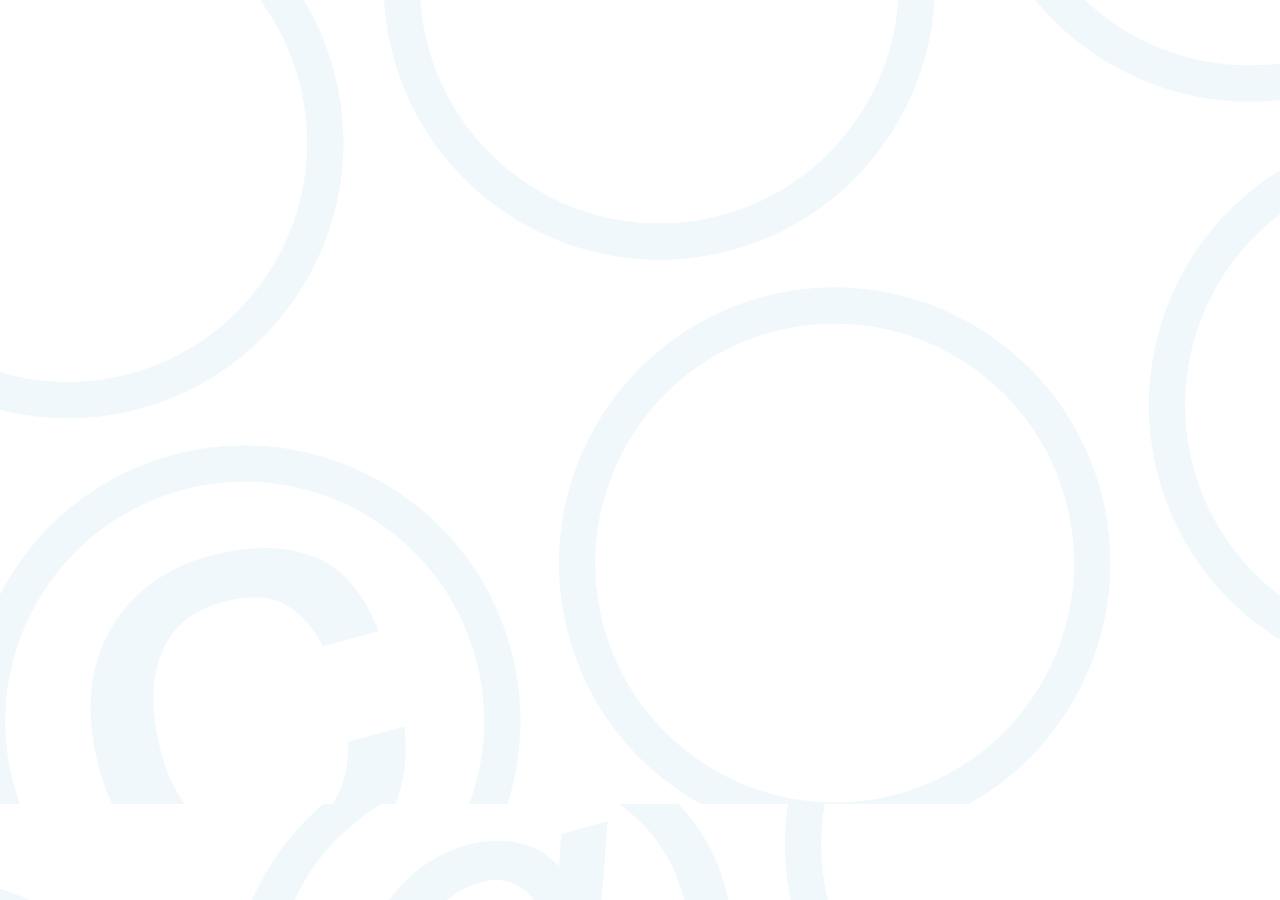
==== commit 351a7fce: "stylin on ya!" ====
--- a/index.html
+++ b/index.html
@@ -10,29 +10,4 @@
 <body>
 
 <div class="page_organizer">
-  <section class="grid-box">
-    <a href="index.html" class="box">Home</a>
-    <a href="presentations.html" class="box">Presentations Archive</a>
-    <a href="discord.html" class="box">ATC Discord</a>
-    <a href="admin.html" class="box">About the Admin</a>
-  </section>
-</div>
-<main>
-<h1>ART + TECH CLUB</h1>
-    <img src="arttechclublogo.png">
-    <h2>What is the Art + Tech Club?</h2>
-    <p>The Art + Tech Club (ATC) is a club started by student artists Haley Zuch, Valerie West, and Valeria Casas-Lopez originally to give students in the Electronic Arts track of the Fine Art degree a place to skillshare outside of class. It evolved into creating a learning environment for anyone of any major interested in the intersection of Art and Technology. We focus on important concepts to the art and technology canon, artists that paved the way for young undergrads like us, sharing skills like software demos, exploring what resources are available to us as UC Students, engaging in group critiques, and making friends. </p>
-    
-</main>
-
-<footer>
-
-<h3>Weekly meetings in DAAP Room 4421 at 5:30 <br> Check our instagram @arttech.club for more info
-</h3>
-<div class="instagram-embed">
-<blockquote class="instagram-media" data-instgrm-permalink="https://www.instagram.com/arttech.club/?utm_source=ig_embed&amp;utm_campaign=loading" data-instgrm-version="14" style=" background:#FFF; border:0; border-radius:3px; box-shadow:0 0 1px 0 rgba(0,0,0,0.5),0 1px 10px 0 rgba(0,0,0,0.15); margin: 1px; max-width:540px; min-width:326px; padding:0; width:99.375%; width:-webkit-calc(100% - 2px); width:calc(100% - 2px);"><div style="padding:16px;"> <a href="https://www.instagram.com/arttech.club/?utm_source=ig_embed&amp;utm_campaign=loading" style=" background:#FFFFFF; line-height:0; padding:0 0; text-align:center; text-decoration:none; width:100%;" target="_blank"> <div style=" display: flex; flex-direction: row; align-items: center;"> <div style="background-color: #F4F4F4; border-radius: 50%; flex-grow: 0; height: 40px; margin-right: 14px; width: 40px;"></div> <div style="display: flex; flex-direction: column; flex-grow: 1; justify-content: center;"> <div style=" background-color: #F4F4F4; border-radius: 4px; flex-grow: 0; height: 14px; margin-bottom: 6px; width: 100px;"></div> <div style=" background-color: #F4F4F4; border-radius: 4px; flex-grow: 0; height: 14px; width: 60px;"></div></div></div><div style="padding: 19% 0;"></div> <div style="display:block; height:50px; margin:0 auto 12px; width:50px;"><svg width="50px" height="50px" viewBox="0 0 60 60" version="1.1" xmlns="https://www.w3.org/2000/svg" xmlns:xlink="https://www.w3.org/1999/xlink"><g stroke="none" stroke-width="1" fill="none" fill-rule="evenodd"><g transform="translate(-511.000000, -20.000000)" fill="#000000"><g><path d="M556.869,30.41 C554.814,30.41 553.148,32.076 553.148,34.131 C553.148,36.186 554.814,37.852 556.869,37.852 C558.924,37.852 560.59,36.186 560.59,34.131 C560.59,32.076 558.924,30.41 556.869,30.41 M541,60.657 C535.114,60.657 530.342,55.887 530.342,50 C530.342,44.114 535.114,39.342 541,39.342 C546.887,39.342 551.658,44.114 551.658,50 C551.658,55.887 546.887,60.657 541,60.657 M541,33.886 C532.1,33.886 524.886,41.1 524.886,50 C524.886,58.899 532.1,66.113 541,66.113 C549.9,66.113 557.115,58.899 557.115,50 C557.115,41.1 549.9,33.886 541,33.886 M565.378,62.101 C565.244,65.022 564.756,66.606 564.346,67.663 C563.803,69.06 563.154,70.057 562.106,71.106 C561.058,72.155 560.06,72.803 558.662,73.347 C557.607,73.757 556.021,74.244 553.102,74.378 C549.944,74.521 548.997,74.552 541,74.552 C533.003,74.552 532.056,74.521 528.898,74.378 C525.979,74.244 524.393,73.757 523.338,73.347 C521.94,72.803 520.942,72.155 519.894,71.106 C518.846,70.057 518.197,69.06 517.654,67.663 C517.244,66.606 516.755,65.022 516.623,62.101 C516.479,58.943 516.448,57.996 516.448,50 C516.448,42.003 516.479,41.056 516.623,37.899 C516.755,34.978 517.244,33.391 517.654,32.338 C518.197,30.938 518.846,29.942 519.894,28.894 C520.942,27.846 521.94,27.196 523.338,26.654 C524.393,26.244 525.979,25.756 528.898,25.623 C532.057,25.479 533.004,25.448 541,25.448 C548.997,25.448 549.943,25.479 553.102,25.623 C556.021,25.756 557.607,26.244 558.662,26.654 C560.06,27.196 561.058,27.846 562.106,28.894 C563.154,29.942 563.803,30.938 564.346,32.338 C564.756,33.391 565.244,34.978 565.378,37.899 C565.522,41.056 565.552,42.003 565.552,50 C565.552,57.996 565.522,58.943 565.378,62.101 M570.82,37.631 C570.674,34.438 570.167,32.258 569.425,30.349 C568.659,28.377 567.633,26.702 565.965,25.035 C564.297,23.368 562.623,22.342 560.652,21.575 C558.743,20.834 556.562,20.326 553.369,20.18 C550.169,20.033 549.148,20 541,20 C532.853,20 531.831,20.033 528.631,20.18 C525.438,20.326 523.257,20.834 521.349,21.575 C519.376,22.342 517.703,23.368 516.035,25.035 C514.368,26.702 513.342,28.377 512.574,30.349 C511.834,32.258 511.326,34.438 511.181,37.631 C511.035,40.831 511,41.851 511,50 C511,58.147 511.035,59.17 511.181,62.369 C511.326,65.562 511.834,67.743 512.574,69.651 C513.342,71.625 514.368,73.296 516.035,74.965 C517.703,76.634 519.376,77.658 521.349,78.425 C523.257,79.167 525.438,79.673 528.631,79.82 C531.831,79.965 532.853,80.001 541,80.001 C549.148,80.001 550.169,79.965 553.369,79.82 C556.562,79.673 558.743,79.167 560.652,78.425 C562.623,77.658 564.297,76.634 565.965,74.965 C567.633,73.296 568.659,71.625 569.425,69.651 C570.167,67.743 570.674,65.562 570.82,62.369 C570.966,59.17 571,58.147 571,50 C571,41.851 570.966,40.831 570.82,37.631"></path></g></g></g></svg></div><div style="padding-top: 8px;"> <div style=" color:#3897f0; font-family:Arial,sans-serif; font-size:14px; font-style:normal; font-weight:550; line-height:18px;">View this profile on Instagram</div></div><div style="padding: 12.5% 0;"></div> <div style="display: flex; flex-direction: row; margin-bottom: 14px; align-items: center;"><div> <div style="background-color: #F4F4F4; border-radius: 50%; height: 12.5px; width: 12.5px; transform: translateX(0px) translateY(7px);"></div> <div style="background-color: #F4F4F4; height: 12.5px; transform: rotate(-45deg) translateX(3px) translateY(1px); width: 12.5px; flex-grow: 0; margin-right: 14px; margin-left: 2px;"></div> <div style="background-color: #F4F4F4; border-radius: 50%; height: 12.5px; width: 12.5px; transform: translateX(9px) translateY(-18px);"></div></div><div style="margin-left: 8px;"> <div style=" background-color: #F4F4F4; border-radius: 50%; flex-grow: 0; height: 20px; width: 20px;"></div> <div style=" width: 0; height: 0; border-top: 2px solid transparent; border-left: 6px solid #f4f4f4; border-bottom: 2px solid transparent; transform: translateX(16px) translateY(-4px) rotate(30deg)"></div></div><div style="margin-left: auto;"> <div style=" width: 0px; border-top: 8px solid #F4F4F4; border-right: 8px solid transparent; transform: translateY(16px);"></div> <div style=" background-color: #F4F4F4; flex-grow: 0; height: 12px; width: 16px; transform: translateY(-4px);"></div> <div style=" width: 0; height: 0; border-top: 8px solid #F4F4F4; border-left: 8px solid transparent; transform: translateY(-4px) translateX(8px);"></div></div></div> <div style="display: flex; flex-direction: column; flex-grow: 1; justify-content: center; margin-bottom: 24px;"> <div style=" background-color: #F4F4F4; border-radius: 4px; flex-grow: 0; height: 14px; margin-bottom: 6px; width: 224px;"></div> <div style=" background-color: #F4F4F4; border-radius: 4px; flex-grow: 0; height: 14px; width: 144px;"></div></div></a><p style=" color:#c9c8cd; font-family:Arial,sans-serif; font-size:14px; line-height:17px; margin-bottom:0; margin-top:8px; overflow:hidden; padding:8px 0 7px; text-align:center; text-overflow:ellipsis; white-space:nowrap;"><a href="https://www.instagram.com/arttech.club/?utm_source=ig_embed&amp;utm_campaign=loading" style=" color:#c9c8cd; font-family:Arial,sans-serif; font-size:14px; font-style:normal; font-weight:normal; line-height:17px;" target="_blank">Art + Tech Club</a> (@<a href="https://www.instagram.com/arttech.club/?utm_source=ig_embed&amp;utm_campaign=loading" style=" color:#c9c8cd; font-family:Arial,sans-serif; font-size:14px; font-style:normal; font-weight:normal; line-height:17px;" target="_blank">arttech.club</a>) • Instagram photos and videos</p></div></blockquote>
-<script async src="//www.instagram.com/embed.js"></script>
-</div>
-</footer>
-</body>
-</html>
+  <section class="grid-bo
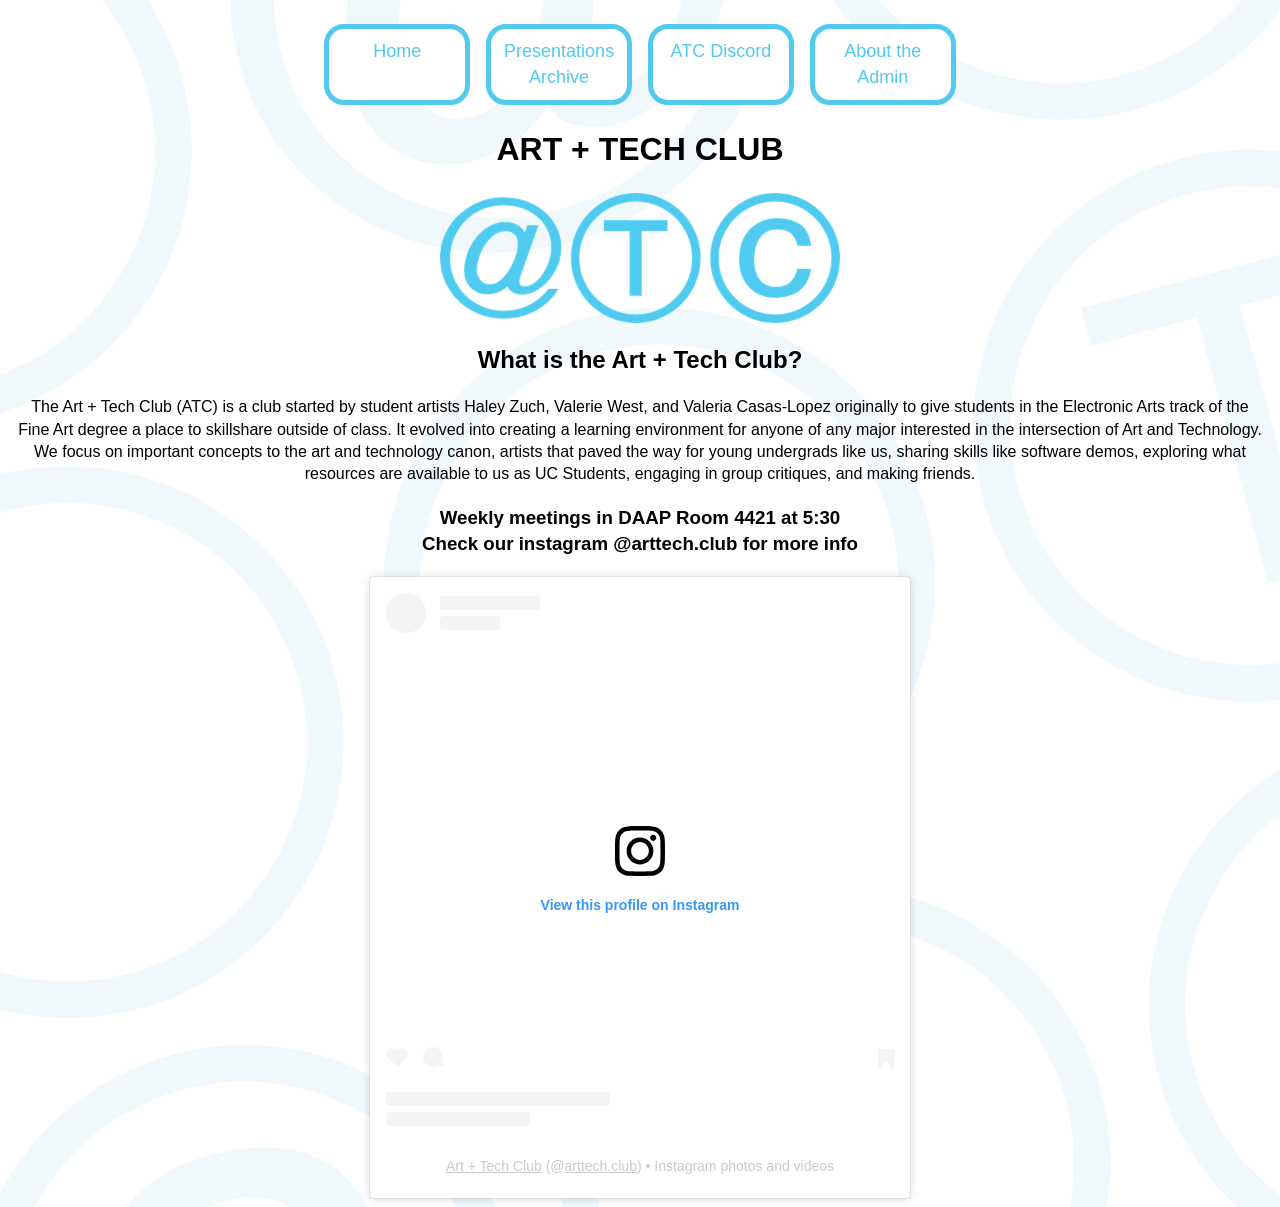
==== commit 48312838: "?" ====
--- a/index.html
+++ b/index.html
@@ -10,4 +10,29 @@
 <body>
 
 <div class="page_organizer">
-  <section class="grid-bo+  <section class="grid-box">
+    <a href="index.html" class="box">Home</a>
+    <a href="presentations.html" class="box">Presentations Archive</a>
+    <a href="discord.html" class="box">ATC Discord</a>
+    <a href="admin.html" class="box">About the Admin</a>
+  </section>
+</div>
+<main>
+<h1>ART + TECH CLUB</h1>
+    <img src="arttechclublogo.png">
+    <h2>What is the Art + Tech Club?</h2>
+    <p>The Art + Tech Club (ATC) is a club started by student artists Haley Zuch, Valerie West, and Valeria Casas-Lopez originally to give students in the Electronic Arts track of the Fine Art degree a place to skillshare outside of class. It evolved into creating a learning environment for anyone of any major interested in the intersection of Art and Technology. We focus on important concepts to the art and technology canon, artists that paved the way for young undergrads like us, sharing skills like software demos, exploring what resources are available to us as UC Students, engaging in group critiques, and making friends. </p>
+    
+</main>
+
+<footer>
+
+<h3>Weekly meetings in DAAP Room 4421 at 5:30 <br> Check our instagram @arttech.club for more info
+</h3>
+<div class="instagram-embed">
+<blockquote class="instagram-media" data-instgrm-permalink="https://www.instagram.com/arttech.club/?utm_source=ig_embed&amp;utm_campaign=loading" data-instgrm-version="14" style=" background:#FFF; border:0; border-radius:3px; box-shadow:0 0 1px 0 rgba(0,0,0,0.5),0 1px 10px 0 rgba(0,0,0,0.15); margin: 1px; max-width:540px; min-width:326px; padding:0; width:99.375%; width:-webkit-calc(100% - 2px); width:calc(100% - 2px);"><div style="padding:16px;"> <a href="https://www.instagram.com/arttech.club/?utm_source=ig_embed&amp;utm_campaign=loading" style=" background:#FFFFFF; line-height:0; padding:0 0; text-align:center; text-decoration:none; width:100%;" target="_blank"> <div style=" display: flex; flex-direction: row; align-items: center;"> <div style="background-color: #F4F4F4; border-radius: 50%; flex-grow: 0; height: 40px; margin-right: 14px; width: 40px;"></div> <div style="display: flex; flex-direction: column; flex-grow: 1; justify-content: center;"> <div style=" background-color: #F4F4F4; border-radius: 4px; flex-grow: 0; height: 14px; margin-bottom: 6px; width: 100px;"></div> <div style=" background-color: #F4F4F4; border-radius: 4px; flex-grow: 0; height: 14px; width: 60px;"></div></div></div><div style="padding: 19% 0;"></div> <div style="display:block; height:50px; margin:0 auto 12px; width:50px;"><svg width="50px" height="50px" viewBox="0 0 60 60" version="1.1" xmlns="https://www.w3.org/2000/svg" xmlns:xlink="https://www.w3.org/1999/xlink"><g stroke="none" stroke-width="1" fill="none" fill-rule="evenodd"><g transform="translate(-511.000000, -20.000000)" fill="#000000"><g><path d="M556.869,30.41 C554.814,30.41 553.148,32.076 553.148,34.131 C553.148,36.186 554.814,37.852 556.869,37.852 C558.924,37.852 560.59,36.186 560.59,34.131 C560.59,32.076 558.924,30.41 556.869,30.41 M541,60.657 C535.114,60.657 530.342,55.887 530.342,50 C530.342,44.114 535.114,39.342 541,39.342 C546.887,39.342 551.658,44.114 551.658,50 C551.658,55.887 546.887,60.657 541,60.657 M541,33.886 C532.1,33.886 524.886,41.1 524.886,50 C524.886,58.899 532.1,66.113 541,66.113 C549.9,66.113 557.115,58.899 557.115,50 C557.115,41.1 549.9,33.886 541,33.886 M565.378,62.101 C565.244,65.022 564.756,66.606 564.346,67.663 C563.803,69.06 563.154,70.057 562.106,71.106 C561.058,72.155 560.06,72.803 558.662,73.347 C557.607,73.757 556.021,74.244 553.102,74.378 C549.944,74.521 548.997,74.552 541,74.552 C533.003,74.552 532.056,74.521 528.898,74.378 C525.979,74.244 524.393,73.757 523.338,73.347 C521.94,72.803 520.942,72.155 519.894,71.106 C518.846,70.057 518.197,69.06 517.654,67.663 C517.244,66.606 516.755,65.022 516.623,62.101 C516.479,58.943 516.448,57.996 516.448,50 C516.448,42.003 516.479,41.056 516.623,37.899 C516.755,34.978 517.244,33.391 517.654,32.338 C518.197,30.938 518.846,29.942 519.894,28.894 C520.942,27.846 521.94,27.196 523.338,26.654 C524.393,26.244 525.979,25.756 528.898,25.623 C532.057,25.479 533.004,25.448 541,25.448 C548.997,25.448 549.943,25.479 553.102,25.623 C556.021,25.756 557.607,26.244 558.662,26.654 C560.06,27.196 561.058,27.846 562.106,28.894 C563.154,29.942 563.803,30.938 564.346,32.338 C564.756,33.391 565.244,34.978 565.378,37.899 C565.522,41.056 565.552,42.003 565.552,50 C565.552,57.996 565.522,58.943 565.378,62.101 M570.82,37.631 C570.674,34.438 570.167,32.258 569.425,30.349 C568.659,28.377 567.633,26.702 565.965,25.035 C564.297,23.368 562.623,22.342 560.652,21.575 C558.743,20.834 556.562,20.326 553.369,20.18 C550.169,20.033 549.148,20 541,20 C532.853,20 531.831,20.033 528.631,20.18 C525.438,20.326 523.257,20.834 521.349,21.575 C519.376,22.342 517.703,23.368 516.035,25.035 C514.368,26.702 513.342,28.377 512.574,30.349 C511.834,32.258 511.326,34.438 511.181,37.631 C511.035,40.831 511,41.851 511,50 C511,58.147 511.035,59.17 511.181,62.369 C511.326,65.562 511.834,67.743 512.574,69.651 C513.342,71.625 514.368,73.296 516.035,74.965 C517.703,76.634 519.376,77.658 521.349,78.425 C523.257,79.167 525.438,79.673 528.631,79.82 C531.831,79.965 532.853,80.001 541,80.001 C549.148,80.001 550.169,79.965 553.369,79.82 C556.562,79.673 558.743,79.167 560.652,78.425 C562.623,77.658 564.297,76.634 565.965,74.965 C567.633,73.296 568.659,71.625 569.425,69.651 C570.167,67.743 570.674,65.562 570.82,62.369 C570.966,59.17 571,58.147 571,50 C571,41.851 570.966,40.831 570.82,37.631"></path></g></g></g></svg></div><div style="padding-top: 8px;"> <div style=" color:#3897f0; font-family:Arial,sans-serif; font-size:14px; font-style:normal; font-weight:550; line-height:18px;">View this profile on Instagram</div></div><div style="padding: 12.5% 0;"></div> <div style="display: flex; flex-direction: row; margin-bottom: 14px; align-items: center;"><div> <div style="background-color: #F4F4F4; border-radius: 50%; height: 12.5px; width: 12.5px; transform: translateX(0px) translateY(7px);"></div> <div style="background-color: #F4F4F4; height: 12.5px; transform: rotate(-45deg) translateX(3px) translateY(1px); width: 12.5px; flex-grow: 0; margin-right: 14px; margin-left: 2px;"></div> <div style="background-color: #F4F4F4; border-radius: 50%; height: 12.5px; width: 12.5px; transform: translateX(9px) translateY(-18px);"></div></div><div style="margin-left: 8px;"> <div style=" background-color: #F4F4F4; border-radius: 50%; flex-grow: 0; height: 20px; width: 20px;"></div> <div style=" width: 0; height: 0; border-top: 2px solid transparent; border-left: 6px solid #f4f4f4; border-bottom: 2px solid transparent; transform: translateX(16px) translateY(-4px) rotate(30deg)"></div></div><div style="margin-left: auto;"> <div style=" width: 0px; border-top: 8px solid #F4F4F4; border-right: 8px solid transparent; transform: translateY(16px);"></div> <div style=" background-color: #F4F4F4; flex-grow: 0; height: 12px; width: 16px; transform: translateY(-4px);"></div> <div style=" width: 0; height: 0; border-top: 8px solid #F4F4F4; border-left: 8px solid transparent; transform: translateY(-4px) translateX(8px);"></div></div></div> <div style="display: flex; flex-direction: column; flex-grow: 1; justify-content: center; margin-bottom: 24px;"> <div style=" background-color: #F4F4F4; border-radius: 4px; flex-grow: 0; height: 14px; margin-bottom: 6px; width: 224px;"></div> <div style=" background-color: #F4F4F4; border-radius: 4px; flex-grow: 0; height: 14px; width: 144px;"></div></div></a><p style=" color:#c9c8cd; font-family:Arial,sans-serif; font-size:14px; line-height:17px; margin-bottom:0; margin-top:8px; overflow:hidden; padding:8px 0 7px; text-align:center; text-overflow:ellipsis; white-space:nowrap;"><a href="https://www.instagram.com/arttech.club/?utm_source=ig_embed&amp;utm_campaign=loading" style=" color:#c9c8cd; font-family:Arial,sans-serif; font-size:14px; font-style:normal; font-weight:normal; line-height:17px;" target="_blank">Art + Tech Club</a> (@<a href="https://www.instagram.com/arttech.club/?utm_source=ig_embed&amp;utm_campaign=loading" style=" color:#c9c8cd; font-family:Arial,sans-serif; font-size:14px; font-style:normal; font-weight:normal; line-height:17px;" target="_blank">arttech.club</a>) • Instagram photos and videos</p></div></blockquote>
+<script async src="//www.instagram.com/embed.js"></script>
+</div>
+</footer>
+</body>
+</html>
--- a/styles.css
+++ b/styles.css
@@ -11,4 +11,79 @@
 .wrapper {
   max-width: 1500px;
   margin: 2rem auto;
-  background-color: rgba(+  background-color: rgba(82, 201, 239, 1);
+  min-height: 100vh;
+  border-radius: 20px;
+  padding: 1rem 1rem;
+}
+
+.subwrap {
+  max-width: auto;
+  margin: 2rem auto;
+  background-color: rgba(255, 255, 255, 0.65);
+  min-height: auto;
+  border-radius: 20px;
+  padding: 1rem 1rem;
+  padding-left: 1rem;
+  padding-inline-start: 3ch;
+
+}
+
+a {
+  color: rgba(82, 201, 239, 1);
+}
+
+h1 {
+  text-align: center;
+}
+
+h2 {
+  text-align: center;
+}
+
+h3 {
+  text-align: center;
+}
+
+p {
+  text-align: center;
+}
+
+
+img {
+  display: block;
+  margin: 0 auto;
+  width: 400px ;
+}
+
+.page_organizer {
+  display: flex;
+  flex-direction: column;
+  align-items: center;
+}
+
+.grid-box {
+  display: flex;
+  justify-content: center;
+  gap: 1rem;
+  width: auto;
+  margin: 1rem 1rem auto;
+}
+
+.box {
+  width: 115px;
+  padding: 0.65rem;
+  background-color: rgba(255, 255, 255, 1);
+  text-align: center;
+  font-family: Arial, Helvetica, sans-serif;
+  font-size: large;
+  text-decoration: none;
+  color: rgba(82, 201, 239, 1);
+  border-radius: 20px;
+  border: 5px solid rgba(82, 201, 239, 1);
+}
+
+.instagram-embed {
+  display: flex;
+  justify-content: center;
+}
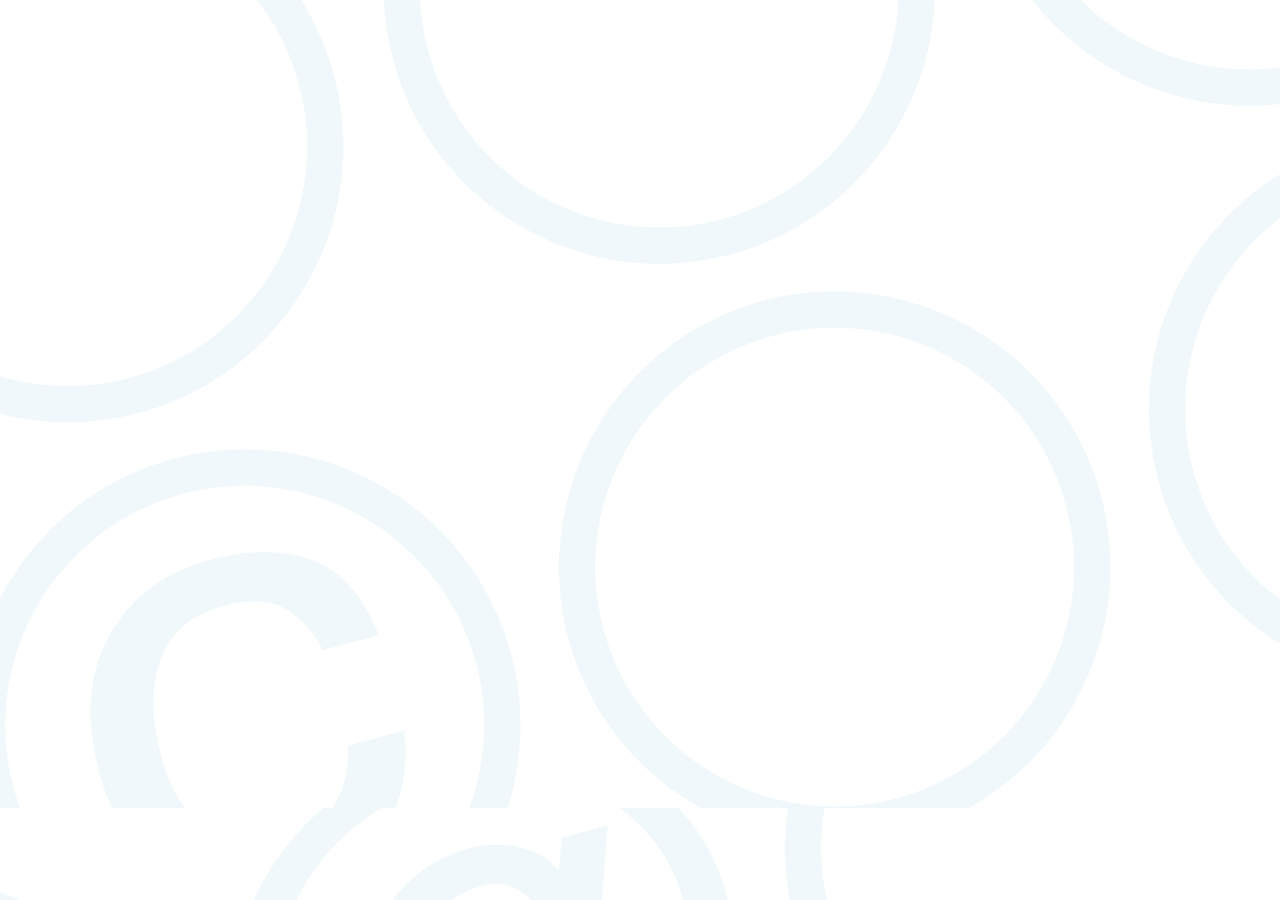
==== commit 6b46a8ee: "ozempic" ====
--- a/index.html
+++ b/index.html
@@ -10,29 +10,4 @@
 <body>
 
 <div class="page_organizer">
-  <section class="grid-box">
-    <a href="index.html" class="box">Home</a>
-    <a href="presentations.html" class="box">Presentations Archive</a>
-    <a href="discord.html" class="box">ATC Discord</a>
-    <a href="admin.html" class="box">About the Admin</a>
-  </section>
-</div>
-<main>
-<h1>ART + TECH CLUB</h1>
-    <img src="arttechclublogo.png">
-    <h2>What is the Art + Tech Club?</h2>
-    <p>The Art + Tech Club (ATC) is a club started by student artists Haley Zuch, Valerie West, and Valeria Casas-Lopez originally to give students in the Electronic Arts track of the Fine Art degree a place to skillshare outside of class. It evolved into creating a learning environment for anyone of any major interested in the intersection of Art and Technology. We focus on important concepts to the art and technology canon, artists that paved the way for young undergrads like us, sharing skills like software demos, exploring what resources are available to us as UC Students, engaging in group critiques, and making friends. </p>
-    
-</main>
-
-<footer>
-
-<h3>Weekly meetings in DAAP Room 4421 at 5:30 <br> Check our instagram @arttech.club for more info
-</h3>
-<div class="instagram-embed">
-<blockquote class="instagram-media" data-instgrm-permalink="https://www.instagram.com/arttech.club/?utm_source=ig_embed&amp;utm_campaign=loading" data-instgrm-version="14" style=" background:#FFF; border:0; border-radius:3px; box-shadow:0 0 1px 0 rgba(0,0,0,0.5),0 1px 10px 0 rgba(0,0,0,0.15); margin: 1px; max-width:540px; min-width:326px; padding:0; width:99.375%; width:-webkit-calc(100% - 2px); width:calc(100% - 2px);"><div style="padding:16px;"> <a href="https://www.instagram.com/arttech.club/?utm_source=ig_embed&amp;utm_campaign=loading" style=" background:#FFFFFF; line-height:0; padding:0 0; text-align:center; text-decoration:none; width:100%;" target="_blank"> <div style=" display: flex; flex-direction: row; align-items: center;"> <div style="background-color: #F4F4F4; border-radius: 50%; flex-grow: 0; height: 40px; margin-right: 14px; width: 40px;"></div> <div style="display: flex; flex-direction: column; flex-grow: 1; justify-content: center;"> <div style=" background-color: #F4F4F4; border-radius: 4px; flex-grow: 0; height: 14px; margin-bottom: 6px; width: 100px;"></div> <div style=" background-color: #F4F4F4; border-radius: 4px; flex-grow: 0; height: 14px; width: 60px;"></div></div></div><div style="padding: 19% 0;"></div> <div style="display:block; height:50px; margin:0 auto 12px; width:50px;"><svg width="50px" height="50px" viewBox="0 0 60 60" version="1.1" xmlns="https://www.w3.org/2000/svg" xmlns:xlink="https://www.w3.org/1999/xlink"><g stroke="none" stroke-width="1" fill="none" fill-rule="evenodd"><g transform="translate(-511.000000, -20.000000)" fill="#000000"><g><path d="M556.869,30.41 C554.814,30.41 553.148,32.076 553.148,34.131 C553.148,36.186 554.814,37.852 556.869,37.852 C558.924,37.852 560.59,36.186 560.59,34.131 C560.59,32.076 558.924,30.41 556.869,30.41 M541,60.657 C535.114,60.657 530.342,55.887 530.342,50 C530.342,44.114 535.114,39.342 541,39.342 C546.887,39.342 551.658,44.114 551.658,50 C551.658,55.887 546.887,60.657 541,60.657 M541,33.886 C532.1,33.886 524.886,41.1 524.886,50 C524.886,58.899 532.1,66.113 541,66.113 C549.9,66.113 557.115,58.899 557.115,50 C557.115,41.1 549.9,33.886 541,33.886 M565.378,62.101 C565.244,65.022 564.756,66.606 564.346,67.663 C563.803,69.06 563.154,70.057 562.106,71.106 C561.058,72.155 560.06,72.803 558.662,73.347 C557.607,73.757 556.021,74.244 553.102,74.378 C549.944,74.521 548.997,74.552 541,74.552 C533.003,74.552 532.056,74.521 528.898,74.378 C525.979,74.244 524.393,73.757 523.338,73.347 C521.94,72.803 520.942,72.155 519.894,71.106 C518.846,70.057 518.197,69.06 517.654,67.663 C517.244,66.606 516.755,65.022 516.623,62.101 C516.479,58.943 516.448,57.996 516.448,50 C516.448,42.003 516.479,41.056 516.623,37.899 C516.755,34.978 517.244,33.391 517.654,32.338 C518.197,30.938 518.846,29.942 519.894,28.894 C520.942,27.846 521.94,27.196 523.338,26.654 C524.393,26.244 525.979,25.756 528.898,25.623 C532.057,25.479 533.004,25.448 541,25.448 C548.997,25.448 549.943,25.479 553.102,25.623 C556.021,25.756 557.607,26.244 558.662,26.654 C560.06,27.196 561.058,27.846 562.106,28.894 C563.154,29.942 563.803,30.938 564.346,32.338 C564.756,33.391 565.244,34.978 565.378,37.899 C565.522,41.056 565.552,42.003 565.552,50 C565.552,57.996 565.522,58.943 565.378,62.101 M570.82,37.631 C570.674,34.438 570.167,32.258 569.425,30.349 C568.659,28.377 567.633,26.702 565.965,25.035 C564.297,23.368 562.623,22.342 560.652,21.575 C558.743,20.834 556.562,20.326 553.369,20.18 C550.169,20.033 549.148,20 541,20 C532.853,20 531.831,20.033 528.631,20.18 C525.438,20.326 523.257,20.834 521.349,21.575 C519.376,22.342 517.703,23.368 516.035,25.035 C514.368,26.702 513.342,28.377 512.574,30.349 C511.834,32.258 511.326,34.438 511.181,37.631 C511.035,40.831 511,41.851 511,50 C511,58.147 511.035,59.17 511.181,62.369 C511.326,65.562 511.834,67.743 512.574,69.651 C513.342,71.625 514.368,73.296 516.035,74.965 C517.703,76.634 519.376,77.658 521.349,78.425 C523.257,79.167 525.438,79.673 528.631,79.82 C531.831,79.965 532.853,80.001 541,80.001 C549.148,80.001 550.169,79.965 553.369,79.82 C556.562,79.673 558.743,79.167 560.652,78.425 C562.623,77.658 564.297,76.634 565.965,74.965 C567.633,73.296 568.659,71.625 569.425,69.651 C570.167,67.743 570.674,65.562 570.82,62.369 C570.966,59.17 571,58.147 571,50 C571,41.851 570.966,40.831 570.82,37.631"></path></g></g></g></svg></div><div style="padding-top: 8px;"> <div style=" color:#3897f0; font-family:Arial,sans-serif; font-size:14px; font-style:normal; font-weight:550; line-height:18px;">View this profile on Instagram</div></div><div style="padding: 12.5% 0;"></div> <div style="display: flex; flex-direction: row; margin-bottom: 14px; align-items: center;"><div> <div style="background-color: #F4F4F4; border-radius: 50%; height: 12.5px; width: 12.5px; transform: translateX(0px) translateY(7px);"></div> <div style="background-color: #F4F4F4; height: 12.5px; transform: rotate(-45deg) translateX(3px) translateY(1px); width: 12.5px; flex-grow: 0; margin-right: 14px; margin-left: 2px;"></div> <div style="background-color: #F4F4F4; border-radius: 50%; height: 12.5px; width: 12.5px; transform: translateX(9px) translateY(-18px);"></div></div><div style="margin-left: 8px;"> <div style=" background-color: #F4F4F4; border-radius: 50%; flex-grow: 0; height: 20px; width: 20px;"></div> <div style=" width: 0; height: 0; border-top: 2px solid transparent; border-left: 6px solid #f4f4f4; border-bottom: 2px solid transparent; transform: translateX(16px) translateY(-4px) rotate(30deg)"></div></div><div style="margin-left: auto;"> <div style=" width: 0px; border-top: 8px solid #F4F4F4; border-right: 8px solid transparent; transform: translateY(16px);"></div> <div style=" background-color: #F4F4F4; flex-grow: 0; height: 12px; width: 16px; transform: translateY(-4px);"></div> <div style=" width: 0; height: 0; border-top: 8px solid #F4F4F4; border-left: 8px solid transparent; transform: translateY(-4px) translateX(8px);"></div></div></div> <div style="display: flex; flex-direction: column; flex-grow: 1; justify-content: center; margin-bottom: 24px;"> <div style=" background-color: #F4F4F4; border-radius: 4px; flex-grow: 0; height: 14px; margin-bottom: 6px; width: 224px;"></div> <div style=" background-color: #F4F4F4; border-radius: 4px; flex-grow: 0; height: 14px; width: 144px;"></div></div></a><p style=" color:#c9c8cd; font-family:Arial,sans-serif; font-size:14px; line-height:17px; margin-bottom:0; margin-top:8px; overflow:hidden; padding:8px 0 7px; text-align:center; text-overflow:ellipsis; white-space:nowrap;"><a href="https://www.instagram.com/arttech.club/?utm_source=ig_embed&amp;utm_campaign=loading" style=" color:#c9c8cd; font-family:Arial,sans-serif; font-size:14px; font-style:normal; font-weight:normal; line-height:17px;" target="_blank">Art + Tech Club</a> (@<a href="https://www.instagram.com/arttech.club/?utm_source=ig_embed&amp;utm_campaign=loading" style=" color:#c9c8cd; font-family:Arial,sans-serif; font-size:14px; font-style:normal; font-weight:normal; line-height:17px;" target="_blank">arttech.club</a>) • Instagram photos and videos</p></div></blockquote>
-<script async src="//www.instagram.com/embed.js"></script>
-</div>
-</footer>
-</body>
-</html>
+  <section class="grid-bo
--- a/styles.css
+++ b/styles.css
@@ -9,7 +9,7 @@
 }
 
 .wrapper {
-  max-width: 1500px;
+  max-width: 850px;
   margin: 2rem auto;
   background-color: rgba(82, 201, 239, 1);
   min-height: 100vh;
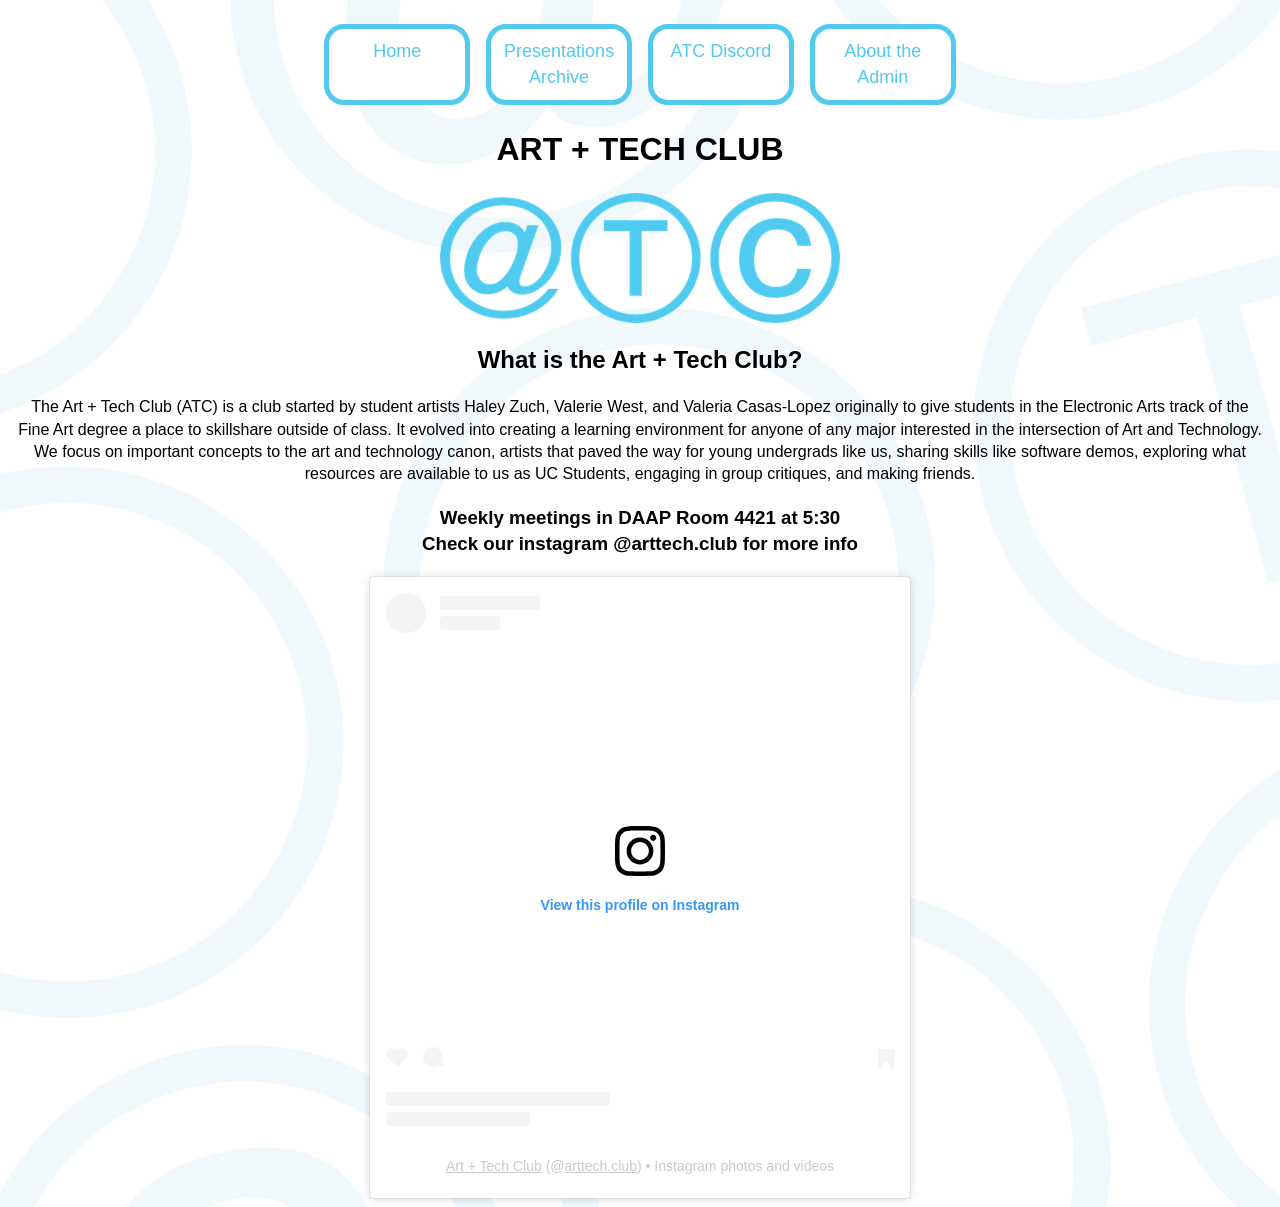
==== commit d717c1e7: "Update index.html" ====
--- a/index.html
+++ b/index.html
@@ -10,4 +10,29 @@
 <body>
 
 <div class="page_organizer">
-  <section class="grid-bo+  <section class="grid-box">
+    <a href="index.html" class="box">Home</a>
+    <a href="presentations.html" class="box">Presentations Archive</a>
+    <a href="discord.html" class="box">ATC Discord</a>
+    <a href="admin.html" class="box">About the Admin</a>
+  </section>
+</div>
+<main>
+<h1>ART + TECH CLUB</h1>
+    <img src="arttechclublogo.png">
+    <h2>What is the Art + Tech Club?</h2>
+    <p>The Art + Tech Club (ATC) is a club started by student artists Haley Zuch, Valerie West, and Valeria Casas-Lopez originally to give students in the Electronic Arts track of the Fine Art degree a place to skillshare outside of class. It evolved into creating a learning environment for anyone of any major interested in the intersection of Art and Technology. We focus on important concepts to the art and technology canon, artists that paved the way for young undergrads like us, sharing skills like software demos, exploring what resources are available to us as UC Students, engaging in group critiques, and making friends. </p>
+    
+</main>
+
+<footer>
+
+<h3>Weekly meetings in DAAP Room 4421 at 5:30 <br> Check our instagram @arttech.club for more info
+</h3>
+<div class="instagram-embed">
+<blockquote class="instagram-media" data-instgrm-permalink="https://www.instagram.com/arttech.club/?utm_source=ig_embed&amp;utm_campaign=loading" data-instgrm-version="14" style=" background:#FFF; border:0; border-radius:3px; box-shadow:0 0 1px 0 rgba(0,0,0,0.5),0 1px 10px 0 rgba(0,0,0,0.15); margin: 1px; max-width:540px; min-width:326px; padding:0; width:99.375%; width:-webkit-calc(100% - 2px); width:calc(100% - 2px);"><div style="padding:16px;"> <a href="https://www.instagram.com/arttech.club/?utm_source=ig_embed&amp;utm_campaign=loading" style=" background:#FFFFFF; line-height:0; padding:0 0; text-align:center; text-decoration:none; width:100%;" target="_blank"> <div style=" display: flex; flex-direction: row; align-items: center;"> <div style="background-color: #F4F4F4; border-radius: 50%; flex-grow: 0; height: 40px; margin-right: 14px; width: 40px;"></div> <div style="display: flex; flex-direction: column; flex-grow: 1; justify-content: center;"> <div style=" background-color: #F4F4F4; border-radius: 4px; flex-grow: 0; height: 14px; margin-bottom: 6px; width: 100px;"></div> <div style=" background-color: #F4F4F4; border-radius: 4px; flex-grow: 0; height: 14px; width: 60px;"></div></div></div><div style="padding: 19% 0;"></div> <div style="display:block; height:50px; margin:0 auto 12px; width:50px;"><svg width="50px" height="50px" viewBox="0 0 60 60" version="1.1" xmlns="https://www.w3.org/2000/svg" xmlns:xlink="https://www.w3.org/1999/xlink"><g stroke="none" stroke-width="1" fill="none" fill-rule="evenodd"><g transform="translate(-511.000000, -20.000000)" fill="#000000"><g><path d="M556.869,30.41 C554.814,30.41 553.148,32.076 553.148,34.131 C553.148,36.186 554.814,37.852 556.869,37.852 C558.924,37.852 560.59,36.186 560.59,34.131 C560.59,32.076 558.924,30.41 556.869,30.41 M541,60.657 C535.114,60.657 530.342,55.887 530.342,50 C530.342,44.114 535.114,39.342 541,39.342 C546.887,39.342 551.658,44.114 551.658,50 C551.658,55.887 546.887,60.657 541,60.657 M541,33.886 C532.1,33.886 524.886,41.1 524.886,50 C524.886,58.899 532.1,66.113 541,66.113 C549.9,66.113 557.115,58.899 557.115,50 C557.115,41.1 549.9,33.886 541,33.886 M565.378,62.101 C565.244,65.022 564.756,66.606 564.346,67.663 C563.803,69.06 563.154,70.057 562.106,71.106 C561.058,72.155 560.06,72.803 558.662,73.347 C557.607,73.757 556.021,74.244 553.102,74.378 C549.944,74.521 548.997,74.552 541,74.552 C533.003,74.552 532.056,74.521 528.898,74.378 C525.979,74.244 524.393,73.757 523.338,73.347 C521.94,72.803 520.942,72.155 519.894,71.106 C518.846,70.057 518.197,69.06 517.654,67.663 C517.244,66.606 516.755,65.022 516.623,62.101 C516.479,58.943 516.448,57.996 516.448,50 C516.448,42.003 516.479,41.056 516.623,37.899 C516.755,34.978 517.244,33.391 517.654,32.338 C518.197,30.938 518.846,29.942 519.894,28.894 C520.942,27.846 521.94,27.196 523.338,26.654 C524.393,26.244 525.979,25.756 528.898,25.623 C532.057,25.479 533.004,25.448 541,25.448 C548.997,25.448 549.943,25.479 553.102,25.623 C556.021,25.756 557.607,26.244 558.662,26.654 C560.06,27.196 561.058,27.846 562.106,28.894 C563.154,29.942 563.803,30.938 564.346,32.338 C564.756,33.391 565.244,34.978 565.378,37.899 C565.522,41.056 565.552,42.003 565.552,50 C565.552,57.996 565.522,58.943 565.378,62.101 M570.82,37.631 C570.674,34.438 570.167,32.258 569.425,30.349 C568.659,28.377 567.633,26.702 565.965,25.035 C564.297,23.368 562.623,22.342 560.652,21.575 C558.743,20.834 556.562,20.326 553.369,20.18 C550.169,20.033 549.148,20 541,20 C532.853,20 531.831,20.033 528.631,20.18 C525.438,20.326 523.257,20.834 521.349,21.575 C519.376,22.342 517.703,23.368 516.035,25.035 C514.368,26.702 513.342,28.377 512.574,30.349 C511.834,32.258 511.326,34.438 511.181,37.631 C511.035,40.831 511,41.851 511,50 C511,58.147 511.035,59.17 511.181,62.369 C511.326,65.562 511.834,67.743 512.574,69.651 C513.342,71.625 514.368,73.296 516.035,74.965 C517.703,76.634 519.376,77.658 521.349,78.425 C523.257,79.167 525.438,79.673 528.631,79.82 C531.831,79.965 532.853,80.001 541,80.001 C549.148,80.001 550.169,79.965 553.369,79.82 C556.562,79.673 558.743,79.167 560.652,78.425 C562.623,77.658 564.297,76.634 565.965,74.965 C567.633,73.296 568.659,71.625 569.425,69.651 C570.167,67.743 570.674,65.562 570.82,62.369 C570.966,59.17 571,58.147 571,50 C571,41.851 570.966,40.831 570.82,37.631"></path></g></g></g></svg></div><div style="padding-top: 8px;"> <div style=" color:#3897f0; font-family:Arial,sans-serif; font-size:14px; font-style:normal; font-weight:550; line-height:18px;">View this profile on Instagram</div></div><div style="padding: 12.5% 0;"></div> <div style="display: flex; flex-direction: row; margin-bottom: 14px; align-items: center;"><div> <div style="background-color: #F4F4F4; border-radius: 50%; height: 12.5px; width: 12.5px; transform: translateX(0px) translateY(7px);"></div> <div style="background-color: #F4F4F4; height: 12.5px; transform: rotate(-45deg) translateX(3px) translateY(1px); width: 12.5px; flex-grow: 0; margin-right: 14px; margin-left: 2px;"></div> <div style="background-color: #F4F4F4; border-radius: 50%; height: 12.5px; width: 12.5px; transform: translateX(9px) translateY(-18px);"></div></div><div style="margin-left: 8px;"> <div style=" background-color: #F4F4F4; border-radius: 50%; flex-grow: 0; height: 20px; width: 20px;"></div> <div style=" width: 0; height: 0; border-top: 2px solid transparent; border-left: 6px solid #f4f4f4; border-bottom: 2px solid transparent; transform: translateX(16px) translateY(-4px) rotate(30deg)"></div></div><div style="margin-left: auto;"> <div style=" width: 0px; border-top: 8px solid #F4F4F4; border-right: 8px solid transparent; transform: translateY(16px);"></div> <div style=" background-color: #F4F4F4; flex-grow: 0; height: 12px; width: 16px; transform: translateY(-4px);"></div> <div style=" width: 0; height: 0; border-top: 8px solid #F4F4F4; border-left: 8px solid transparent; transform: translateY(-4px) translateX(8px);"></div></div></div> <div style="display: flex; flex-direction: column; flex-grow: 1; justify-content: center; margin-bottom: 24px;"> <div style=" background-color: #F4F4F4; border-radius: 4px; flex-grow: 0; height: 14px; margin-bottom: 6px; width: 224px;"></div> <div style=" background-color: #F4F4F4; border-radius: 4px; flex-grow: 0; height: 14px; width: 144px;"></div></div></a><p style=" color:#c9c8cd; font-family:Arial,sans-serif; font-size:14px; line-height:17px; margin-bottom:0; margin-top:8px; overflow:hidden; padding:8px 0 7px; text-align:center; text-overflow:ellipsis; white-space:nowrap;"><a href="https://www.instagram.com/arttech.club/?utm_source=ig_embed&amp;utm_campaign=loading" style=" color:#c9c8cd; font-family:Arial,sans-serif; font-size:14px; font-style:normal; font-weight:normal; line-height:17px;" target="_blank">Art + Tech Club</a> (@<a href="https://www.instagram.com/arttech.club/?utm_source=ig_embed&amp;utm_campaign=loading" style=" color:#c9c8cd; font-family:Arial,sans-serif; font-size:14px; font-style:normal; font-weight:normal; line-height:17px;" target="_blank">arttech.club</a>) • Instagram photos and videos</p></div></blockquote>
+<script async src="//www.instagram.com/embed.js"></script>
+</div>
+</footer>
+</body>
+</html>
